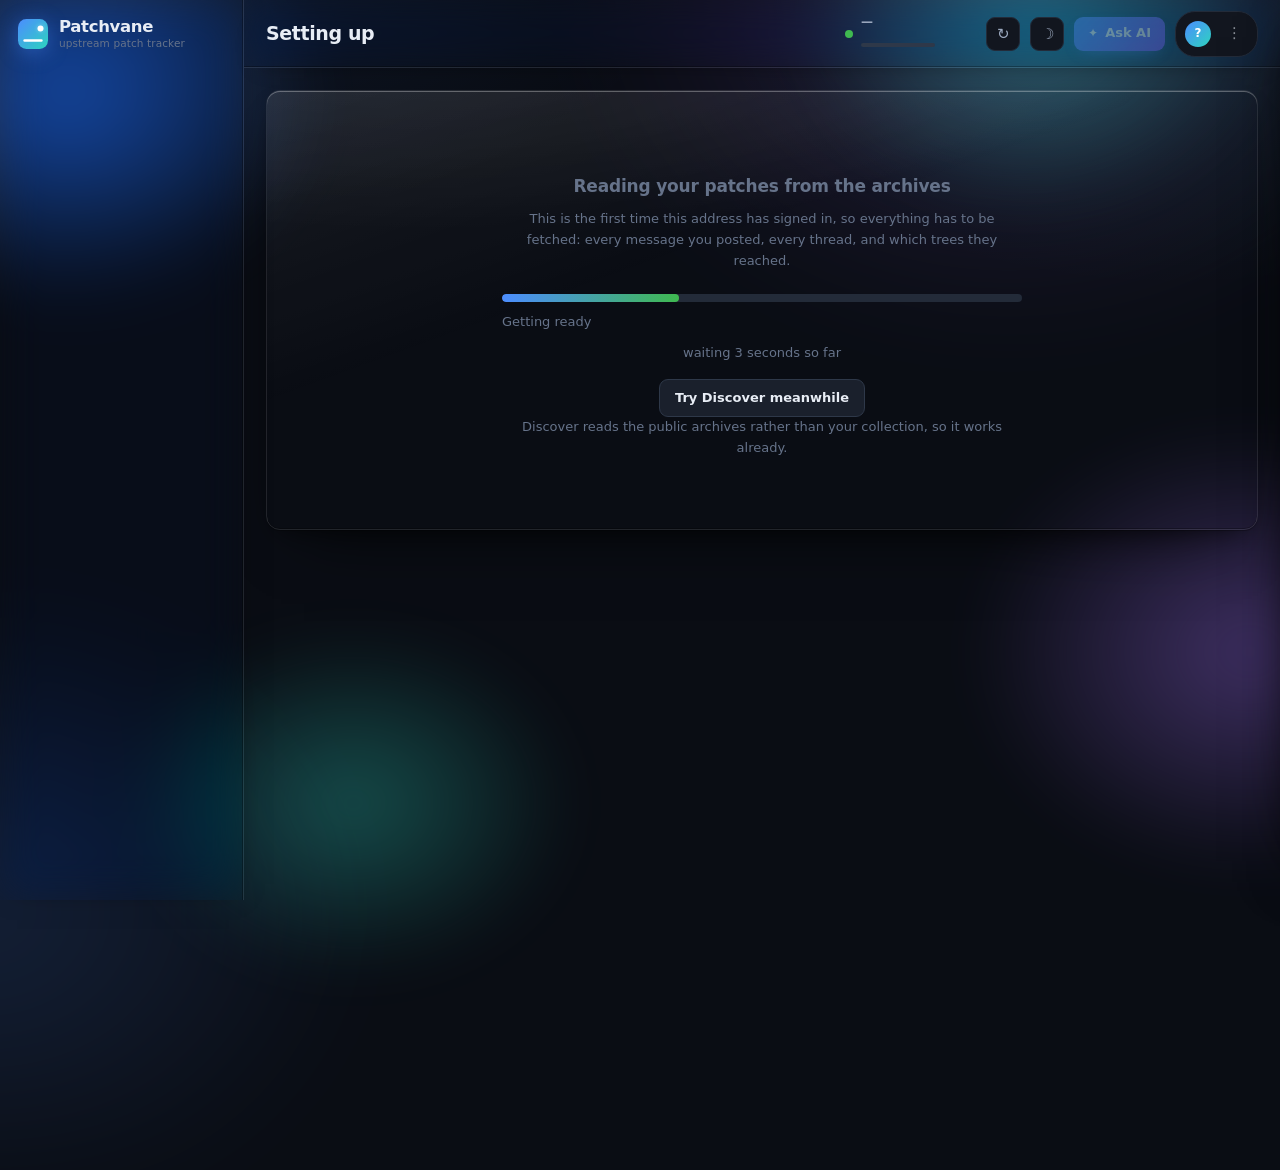
==== web/index.html @ 7cdbb24e "Let people change how the dashboard looks Six palettes, two glass skins, a set of wallpapers, and on" ====
<!DOCTYPE html>
<html lang="en" data-theme="dark">
<head>
<meta charset="utf-8">
<meta name="viewport" content="width=device-width, initial-scale=1">
<title>Patchvane &mdash; upstream patch tracker</title>
<link rel="icon" href="data:image/svg+xml,<svg xmlns='http://www.w3.org/2000/svg' viewBox='0 0 32 32'><rect width='32' height='32' rx='8' fill='%234c8dff'/><path d='M8 22h16' stroke='white' stroke-width='2.6' stroke-linecap='round'/><path d='M11 22c0-6 4-8 9-8' stroke='%23a5d6ff' stroke-width='2.6' fill='none' stroke-linecap='round'/><circle cx='24' cy='11' r='3' fill='white'/></svg>">
<link rel="stylesheet" href="style.css">
</head>
<body>

<!-- The sidebar is fifty tab stops and it is in front of the content on
     every view, so without this a keyboard gets through it once per page
     and then does it again. -->
<a class="skip" href="#view">Skip to content</a>

<!-- Behind everything, and empty unless somebody chose a wallpaper in
     Settings. Decorative: there is nothing here to announce. -->
<div id="wall" aria-hidden="true"></div>

<div id="bar" class="barload"></div>

<div class="shell">
  <aside class="sidebar">
    <div class="logo">
        <svg class="mark" viewBox="0 0 32 32" aria-hidden="true">
          <rect width="32" height="32" rx="9" fill="url(#lg)"/>
          <path d="M7 23h18" stroke="#fff" stroke-width="2.6" stroke-linecap="round"/>
          <path class="climb" d="M11 23c0-7 4-9 10-9" stroke="#bcd9ff"
                stroke-width="2.6" fill="none" stroke-linecap="round"/>
          <circle class="landed" cx="24" cy="10" r="4.6" fill="#fff"
                  filter="url(#lgsoft)"/>
          <circle cx="24" cy="10" r="3.2" fill="#fff"/>
          <defs>
            <linearGradient id="lg" x1="0" y1="0" x2="1" y2="1">
              <stop offset="0" stop-color="#4c8dff"/><stop offset="1" stop-color="#2dd4bf"/>
            </linearGradient>
            <filter id="lgsoft" x="-60%" y="-60%" width="220%" height="220%">
              <feGaussianBlur stdDeviation="1.5"/>
            </filter>
          </defs>
        </svg>
      <span class="wordmark">Patchvane<i>upstream patch tracker</i></span>
    </div>

    <nav id="nav"></nav>
  </aside>

  <div class="app">
    <header class="topbar">
      <div class="ttl">
        <h1 id="viewtitle">Overview</h1>
        <p id="viewsub"></p>
      </div>
      <div class="spacer"></div>

      <div class="stamp">
        <span class="dot live" id="live"></span>
        <span>
          <b id="stamp">&mdash;</b>
          <i id="stampsub"></i>
          <span class="minibar" id="minibar" hidden
                role="progressbar" aria-valuemin="0" aria-valuemax="100">
            <span class="track"><span class="fill" id="minifill"></span></span>
            <span class="pct" id="minipct"></span>
          </span>
        </span>
      </div>

      <button class="iconbtn" id="refresh" title="Collect fresh data">&#8635;</button>
      <button class="iconbtn" id="theme" title="Switch theme">&#9789;</button>
      <button class="aibtn" id="aibtn" title="Ask the assistant">
        <span class="sparkle">&#10022;</span><span class="btnlb">Ask AI</span></button>

      <div class="usermenu">
        <button class="who" id="whobtn" title="Account"
                aria-haspopup="true" aria-expanded="false">
          <span class="avatar" id="avatar">&nbsp;</span>
          <span id="userlabel" class="uname">&mdash;</span>
          <span class="dots">&#8942;</span>
        </button>
        <div class="whomenu hidden" id="whomenu" role="menu">
          <button role="menuitem" data-who="profile">Profile</button>
          <button role="menuitem" data-who="settings">Settings</button>
          <button role="menuitem" data-who="signout">Sign out</button>
        </div>
      </div>
    </header>

    <main class="content" id="view">
      <div class="skeleton">
        <div class="sk sk-hero"></div>
        <div class="sk-row">
          <div class="sk sk-card"></div><div class="sk sk-card"></div>
          <div class="sk sk-card"></div><div class="sk sk-card"></div>
        </div>
        <div class="sk sk-wide"></div>
      </div>
    </main>
  </div>
</div>

<!-- assistant -->
<div id="aiscrim" class="scrim"></div>
<aside id="ai" class="drawer">
  <header>
    <span class="aimark">&#10022;</span>
    <div><h2>Assistant</h2><p>grounded in what this dashboard collected</p></div>
    <div class="spacer"></div>
    <!-- An anticlockwise arrow rather than a clock face: the clock faces are
         all in the emoji block, and a machine without an emoji font draws a
         box where the button should be. -->
    <button class="iconbtn" id="aipast" title="Earlier conversations"
            aria-expanded="false">&#10226;</button>
    <button class="iconbtn" id="ainew" title="New chat">&#10133;</button>
    <button class="iconbtn" id="aiclose" title="Close (Esc)">&times;</button>
  </header>
  <div id="aihist" class="aihist hidden"></div>
  <div id="aichat" class="aichat"></div>
  <div class="aiform">
    <div id="aipicker" class="aipicker"></div>
    <div class="airow">
      <!-- A placeholder is not a label: it is gone the moment anything is
           typed, and some readers never announce it at all. -->
      <textarea id="aiinput" rows="1" aria-label="Ask about your patches"
                placeholder="Ask about your patches"></textarea>
      <button id="aisend" class="btn primary" title="Send (Enter)">&#10148;</button>
    </div>
  </div>
</aside>

<!-- one patch, in full -->
<div id="thscrim" class="scrim"></div>
<aside id="thread" class="drawer wide">
  <header>
    <span class="aimark">&#9993;</span>
    <div><h2 id="thtitle">Patch</h2><p id="thsub">the whole conversation</p></div>
    <div class="spacer"></div>
    <a id="thlore" class="btn ghost sm" target="_blank" rel="noreferrer">Open in lore</a>
    <button class="iconbtn" id="thclose" title="Close (Esc)">&times;</button>
  </header>
  <div id="thbody" class="thbody"></div>
</aside>

<!-- Toasts are the only confirmation that a save, an export or a failed
     request happened at all, and a screen reader was never told about any
     of them.  polite rather than assertive: they are worth hearing, not
     worth cutting somebody off mid-sentence. -->
<div id="toast" role="status" aria-live="polite" aria-atomic="false"></div>

<script src="ui.js"></script>
<script src="help.js"></script>
<script src="app.js"></script>
</body>
</html>
---- web/style.css ----
/* Patchvane -- upstream patch tracker. */

:root {
  --bg:        #0a0d14;
  --bg-2:      #0d1119;
  --panel:     #12161f;
  --panel-2:   #1a202c;
  --panel-3:   #222a38;
  --line:      #232b39;
  --line-2:    #2e3849;
  --ink:       #e8edf5;
  --ink-2:     #9aa7bd;
  --ink-3:     #66738a;

  --blue:   #4c8dff;
  --green:  #3fb950;
  --amber:  #e3a008;
  --purple: #a371f7;
  --red:    #f85149;
  --cyan:   #2dd4bf;
  --grey:   #7d8590;

  --sidebar: 244px;
  --topbar: 68px;
  --r: 14px;
  --r-sm: 9px;
  --shadow: 0 1px 2px rgba(0,0,0,.4), 0 8px 24px -12px rgba(0,0,0,.7);
  --glow: 0 0 0 1px rgba(76,141,255,.28), 0 8px 30px -10px rgba(76,141,255,.35);

  /* Glass.

     A surface reads as glass when three things are true at once: you can
     see the room through it, its edge catches the light, and it sits above
     what it covers rather than being painted on.  Miss any one and it is
     just a grey box with the opacity turned down.

     --glass is deliberately not very transparent.  Text has to stay
     readable on top of a background that moves, and the blur below is what
     sells the depth, not the amount you can see through.  Saturation goes
     up with the blur because averaging a lot of pixels together washes the
     colour out, and lifting it back is what keeps the tint underneath from
     turning grey. */
     One number drives all three, so Settings can offer a single slider
     called Transparency rather than three that have to be kept in step.
     The deeper surfaces stay a fixed distance more solid than the panels,
     and the clamps stop either end of the slider from reaching a pane you
     cannot read through or one that is not glass at all. */
  --glass-pc: 46%;
  --glass-up:  22%;   /* how much more solid the deep surfaces sit */
  --glass-mid: 16%;
  --glass:      color-mix(in srgb, var(--panel) var(--glass-pc), transparent);
  --glass-deep: color-mix(in srgb, var(--bg-2)
                  clamp(26%, calc(var(--glass-pc) + var(--glass-up)), 97%),
                  transparent);
  --glass-soft: color-mix(in srgb, var(--panel-2)
                  clamp(24%, calc(var(--glass-pc) + var(--glass-mid)), 96%),
                  transparent);
  --glass-blur: saturate(168%) blur(20px);
  --glass-thin: saturate(140%) blur(10px);

  /* The lit edge.  Light comes from above, so the top rim is bright, the
     bottom rim is a dark refracted line, and the hairline border is what
     gives the pane a thickness to catch it on. */
  --rim:     rgba(255,255,255,.10);
  --rim-top: rgba(255,255,255,.30);
  --rim-low: rgba(0,0,0,.28);
  --sheen:   rgba(255,255,255,.075);

  /* Three shadows rather than one: contact, lift and the long soft cast
     that puts real distance between the pane and the page. */
  --shadow-glass:
    0 1px 1px rgba(0,0,0,.28),
    0 10px 24px -14px rgba(0,0,0,.66),
    0 34px 64px -38px rgba(0,0,0,.85);
  --shadow-float:
    0 2px 4px rgba(0,0,0,.26),
    0 18px 38px -18px rgba(0,0,0,.6),
    0 52px 92px -46px rgba(0,0,0,.9);

  /* How far a pane rises when pointed at, and how much the page tilts
     under it.  Small: this is a tracker somebody reads all day, not a
     product page. */
  --lift: 3px;
  --tilt: 1.1deg;
  --sans: "Inter", ui-sans-serif, system-ui, -apple-system, "Segoe UI", Roboto,
          "Helvetica Neue", Arial, sans-serif;
  --mono: ui-monospace, "SF Mono", "JetBrains Mono", "Cascadia Code", Menlo,
          Consolas, monospace;

  /* One scale for movement, so that everything on screen agrees about how
     fast things happen.  Before this there were five easing curves and a
     duration invented per rule, which is what makes an interface feel
     assembled rather than made.

     --ease is the one to reach for: it leaves immediately and arrives
     slowly, which reads as weight settling rather than a thing stopping.
     --ease-spring overshoots a little and is for something appearing that
     wants to be noticed.  --ease-bothways is for anything that has to move
     and come back, where a decelerating curve looks lopsided.

     They are all long-tailed on purpose.  A curve that spends most of its
     time arriving is what makes movement read as something flowing into
     place rather than something being teleported and then stopped: the eye
     is given a path to follow, and never a frame where a thing is moving
     fast enough to smear.  --ease-flow is the slowest of them, for
     anything large enough that the whole screen moves with it. */
  --ease:          cubic-bezier(.19, 1, .22, 1);
  --ease-spring:   cubic-bezier(.22, 1.14, .36, 1);
  --ease-bothways: cubic-bezier(.62, .01, .26, 1);
  --ease-flow:     cubic-bezier(.24, .92, .16, 1);

  /* Under 120ms reads as instant, over 700ms reads as waiting.  The three
     in the middle are where nearly everything lives. */
  --t-quick: .14s;
  --t-fast:  .24s;
  --t-base:  .4s;
  --t-slow:  .62s;
  --t-lazy:  .9s;

  /* A loop that runs while something is happening is not an interaction
     and does not belong on the scale above: it wants to read as patient
     rather than urgent, whatever the rest of the interface is doing. */
  --t-loop: 1s;

  /* Dealt out rather than snapping in all together. */
  --stagger: 46ms;

  /* How much of a thing's movement is carried by going out of focus.  A
     few pixels of blur along the direction of travel is what separates
     something flowing in from something sliding in, and it is cheap:
     only ever on the way in, and never on something already at rest. */
  --blur-in: 9px;
}

html[data-theme="light"] {
  --bg:      #f2f5fa;
  --bg-2:    #ffffff;
  --panel:   #ffffff;
  --panel-2: #eef2f8;
  --panel-3: #e3e9f2;
  --line:    #dee5ef;
  --line-2:  #cbd5e3;
  --ink:     #10151f;
  --ink-2:   #4d5a70;
  --ink-3:   #7c8798;
  --blue:    #1f6feb;
  --green:   #1a7f37;
  --amber:   #9a6700;
  --purple:  #8250df;
  --red:     #cf222e;
  --cyan:    #0f766e;
  --shadow: 0 1px 2px rgba(16,22,34,.06), 0 10px 26px -16px rgba(16,22,34,.28);
  --glow: 0 0 0 1px rgba(31,111,235,.25), 0 8px 26px -12px rgba(31,111,235,.3);

  /* Glass on a light page is the harder half.  White on white has no
     contrast to play with, so the pane is kept nearly opaque and the
     depth is carried by the shadow and the edge instead of by what shows
     through.  The rim flips: on a dark page the lit edge is white, here
     the pane is already white and what reads as an edge is the shadow
     side of it. */
  --glass-pc: 82%;
  --glass-up:   4%;
  --glass-mid: -8%;
  --glass-blur: saturate(150%) blur(20px);
  --glass-thin: saturate(130%) blur(10px);

  --rim:     rgba(16,22,34,.055);
  --rim-top: rgba(255,255,255,.75);
  --rim-low: rgba(16,22,34,.05);
  --sheen:   rgba(255,255,255,.5);

  --shadow-glass:
    0 1px 1px rgba(16,22,34,.05),
    0 10px 24px -14px rgba(16,22,34,.22),
    0 34px 64px -40px rgba(16,22,34,.3);
  --shadow-float:
    0 2px 4px rgba(16,22,34,.07),
    0 18px 38px -18px rgba(16,22,34,.22),
    0 52px 92px -48px rgba(16,22,34,.34);
}

/* The other palettes.

   Each says only what it changes, so the dark theme above stays the one
   place the shape of a colour is decided and these are readings of it.
   None of them touches the six status colours: green means landed on every
   one of them, and a theme that made that a judgement call would be a
   theme that lied. */

/* Nearly black, with the blue pulled out of the greys.  For a room with
   the lights off, and the one that suits a photograph behind it best. */
html[data-theme="midnight"] {
  --bg: #04060a; --bg-2: #070a10; --panel: #0b0f16; --panel-2: #131925;
  --panel-3: #1b2331; --line: #1a2130; --line-2: #26303f;
  --ink: #edf1f8; --ink-2: #94a2b8; --ink-3: #5e6b80;
  --glass-pc: 40%;
}

/* Neutral: no blue in it at all, which is the point.  The status colours
   carry more against a grey that is not competing with them. */
html[data-theme="graphite"] {
  --bg: #0e0e0f; --bg-2: #121213; --panel: #171718; --panel-2: #202022;
  --panel-3: #2a2a2d; --line: #272729; --line-2: #333338;
  --ink: #ededee; --ink-2: #a2a2a7; --ink-3: #6e6e74;
  --glass-pc: 48%;
}

/* Deep blue-green, the colour of the terminal most of this work happens
   in.  Warmer than midnight without going anywhere near brown. */
html[data-theme="ocean"] {
  --bg: #061418; --bg-2: #08191e; --panel: #0c2027; --panel-2: #123039;
  --panel-3: #1a414d; --line: #17353f; --line-2: #224b58;
  --ink: #e6f3f5; --ink-2: #93b3bb; --ink-3: #5f7d86;
  --glass-pc: 44%;
}

/* Paper, for reading in daylight: the light theme warmed up and taken off
   pure white, which is the part of a light theme that tires people out. */
html[data-theme="paper"] {
  --bg: #f6f3ec; --bg-2: #efebe1; --panel: #fffdf8; --panel-2: #f2eee4;
  --panel-3: #e7e1d3; --line: #e0d9c9; --line-2: #cfc6b2;
  --ink: #23201a; --ink-2: #5f594c; --ink-3: #8b8474;
  --glass-pc: 84%; --glass-up: 4%; --glass-mid: -8%;
  --rim: rgba(35,32,26,.06); --rim-top: rgba(255,255,255,.8);
  --rim-low: rgba(35,32,26,.05); --sheen: rgba(255,255,255,.5);
  --shadow-glass:
    0 1px 1px rgba(60,50,30,.05),
    0 10px 24px -14px rgba(60,50,30,.2),
    0 34px 64px -40px rgba(60,50,30,.28);
  --shadow-float:
    0 2px 4px rgba(60,50,30,.07),
    0 18px 38px -18px rgba(60,50,30,.2),
    0 52px 92px -48px rgba(60,50,30,.3);
}

/* The heavier glass, for anybody who wants it: more blur, more saturation
   to put back what the blur takes out, a brighter lit edge and corners
   rounded the way a phone rounds them.  It is off by default -- twenty
   pixels of blur under every panel is a real cost on a laptop, and this
   asks for half as much again. */
html[data-skin="liquid"] {
  --glass-blur: saturate(200%) blur(32px);
  --glass-thin: saturate(170%) blur(17px);
  --rim-top: rgba(255,255,255,.44);
  --rim: rgba(255,255,255,.16);
  --sheen: rgba(255,255,255,.13);
  --r: 20px; --r-sm: 13px;
  --lift: 5px;
}

html[data-skin="liquid"][data-theme="light"],
html[data-skin="liquid"][data-theme="paper"] {
  --rim-top: rgba(255,255,255,.95);
  --rim: rgba(16,22,34,.075);
  --sheen: rgba(255,255,255,.7);
}

/* The wallpaper, behind everything and never scrolling with it.

   A fixed layer of its own rather than a background on the page, because
   an uploaded photograph needs a veil over it before text can sit on top,
   and a veil is a second layer whichever way it is done.  Off unless
   somebody has chosen one: the page paints its own colour as before. */
#wall { display: none; }

html[data-wall] #wall {
  display: block; position: fixed; inset: 0; z-index: -3;
  background-position: center; background-size: cover;
  background-repeat: no-repeat;
  background-image: var(--wall, none);
}

/* What makes the rest legible.  Tied to the transparency slider by hand
   rather than by formula: the clearer the panels are asked to be, the more
   of this is needed, and the relationship is not a straight line. */
html[data-wall] #wall::after {
  content: ""; position: absolute; inset: 0;
  background: color-mix(in srgb, var(--bg) var(--veil, 62%), transparent);
}

html[data-wall] body { background-color: transparent; background-image: none; }

/* The wallpapers that come with it.

   Gradients rather than photographs, and deliberately: a handful of JPEGs
   would be a megabyte in the repository, somebody else's copyright to keep
   track of, and four more requests on first paint.  These cost nothing,
   scale to any screen without going soft, and being built out of the
   theme's own colours they suit every palette rather than fighting four of
   them.  Anybody who wants a photograph can put their own there. */
:root {
  --wp-aurora:
    radial-gradient(58% 44% at 14% 8%, #4c8dff 0%, transparent 62%),
    radial-gradient(48% 40% at 84% 12%, #2dd4bf 0%, transparent 60%),
    radial-gradient(60% 52% at 72% 88%, #a371f7 0%, transparent 64%),
    linear-gradient(160deg, #0b1020, #0a1a22);
  --wp-dusk:
    radial-gradient(64% 50% at 78% 10%, #f0a868 0%, transparent 62%),
    radial-gradient(56% 46% at 20% 26%, #d3596f 0%, transparent 60%),
    radial-gradient(70% 60% at 40% 96%, #3b2a63 0%, transparent 66%),
    linear-gradient(170deg, #1d1230, #0d0a1c);
  --wp-tide:
    radial-gradient(60% 46% at 10% 18%, #1d7fa8 0%, transparent 62%),
    radial-gradient(52% 44% at 88% 34%, #2dd4bf 0%, transparent 60%),
    radial-gradient(64% 56% at 56% 98%, #0f4c5c 0%, transparent 66%),
    linear-gradient(155deg, #071a22, #04121a);
  --wp-forest:
    radial-gradient(56% 44% at 20% 12%, #3fb950 0%, transparent 60%),
    radial-gradient(50% 42% at 82% 26%, #2dd4bf 0%, transparent 58%),
    radial-gradient(66% 58% at 46% 96%, #14532d 0%, transparent 66%),
    linear-gradient(165deg, #0a1a12, #06120c);
  --wp-ember:
    radial-gradient(58% 46% at 84% 14%, #f85149 0%, transparent 60%),
    radial-gradient(52% 44% at 16% 30%, #e3a008 0%, transparent 58%),
    radial-gradient(68% 58% at 52% 98%, #5b1d1d 0%, transparent 66%),
    linear-gradient(168deg, #1c0d0b, #110705);
  --wp-slate:
    radial-gradient(60% 48% at 24% 10%, #46536b 0%, transparent 62%),
    radial-gradient(54% 44% at 86% 30%, #5b6b85 0%, transparent 60%),
    radial-gradient(66% 56% at 50% 98%, #1e2430 0%, transparent 66%),
    linear-gradient(160deg, #141922, #0b0e14);
}

html[data-wall="aurora"] { --wall: var(--wp-aurora); }
html[data-wall="dusk"]   { --wall: var(--wp-dusk); }
html[data-wall="tide"]   { --wall: var(--wp-tide); }
html[data-wall="forest"] { --wall: var(--wp-forest); }
html[data-wall="ember"]  { --wall: var(--wp-ember); }
html[data-wall="slate"]  { --wall: var(--wp-slate); }

/* Uploaded: the image is on the element from script, since it is a data
   URL a stylesheet cannot know about. Cover, so a photograph of any shape
   fills the screen rather than tiling. */
html[data-wall="custom"] #wall { background-image: var(--wall-custom, none); }

* { box-sizing: border-box; }

html, body {
  margin: 0; height: 100%;
  background: var(--bg); color: var(--ink);
  font-family: var(--sans);
  font-size: 14px; line-height: 1.55;
  -webkit-font-smoothing: antialiased;
  /* The drawers wait off the right-hand edge rather than being built when
     they are opened, which is what lets them slide rather than appear.
     Parked there they are still part of the page, so the page was as wide
     as the screen plus a drawer: on a desktop that was a stripe of empty
     background you could scroll to, and on a phone it was the whole
     layout.  A phone answers a page wider than the screen by zooming out
     until it fits, so every view was being laid out at 469px and drawn
     into 390 -- and the drawer, at 100% of that, opened 72px wider than
     the window and lost a column of text off each edge.

     Clipped, not hidden: hidden makes this a scroll container, which
     breaks the sticky table headings inside it.  clip is the same
     promise without the side effect. */
  overflow-x: hidden;
  overflow-x: clip;
  /* Jumping to a section should travel there, so the eye keeps its place.
     The reduced-motion block turns this back off. */
  scroll-behavior: smooth;
  /* Anchored scrolling that does not lurch when something above the
     viewport finishes loading and changes height. */
  overflow-anchor: auto;
}

body {
  background-image:
    radial-gradient(900px 480px at 12% -8%, rgba(76,141,255,.10), transparent 62%),
    radial-gradient(760px 420px at 92% 4%, rgba(45,212,191,.07), transparent 60%);
  background-attachment: fixed;
}

a { color: var(--blue); text-decoration: none; }
a:hover { text-decoration: underline; }
h1, h2, h3, h4 { margin: 0; font-weight: 640; letter-spacing: -.011em; }
code { font-family: var(--mono); font-size: .92em;
  background: var(--panel-2); padding: 1px 5px; border-radius: 5px; }
.mono { font-family: var(--mono); }
.muted { color: var(--ink-3); }
.nowrap { white-space: nowrap; }
.spacer { flex: 1; }
.hidden { display: none !important; }
.link { color: var(--blue); cursor: pointer; font-size: 12.5px; font-weight: 550; }
.link:hover { text-decoration: underline; }

::-webkit-scrollbar { width: 11px; height: 11px; }
::-webkit-scrollbar-thumb { background: var(--panel-3); border-radius: 8px;
  border: 3px solid transparent; background-clip: content-box; }
::-webkit-scrollbar-thumb:hover { background: var(--line-2);
  background-clip: content-box; border: 3px solid transparent; }
::-webkit-scrollbar-track { background: transparent; }

/* ------------------------------------------------------------ page load */

.barload {
  position: fixed; inset: 0 0 auto 0; height: 2px; z-index: 999;
  background: linear-gradient(90deg, transparent, var(--blue), var(--cyan), transparent);
  background-size: 40% 100%; background-repeat: no-repeat;
  animation: slide calc(var(--t-loop) * 1.1) ease-in-out infinite;
}
@keyframes slide { 0% { background-position: -40% 0; } 100% { background-position: 140% 0; } }

/* --------------------------------------------------------------- layout */

.shell { display: grid; grid-template-columns: var(--sidebar) 1fr; height: 100vh;
  position: relative; isolation: isolate; }

/* Two very faint washes of colour, drifting slowly behind everything.

   It is there to stop the background reading as a flat sheet: with it,
   panels look like they are floating on something, and movement across
   the page has a field to move through. At six per cent it is below the
   threshold of being noticed as an effect and above the threshold of
   being felt, which is the whole intention. */
.shell::before {
  content: ""; position: absolute; inset: -20%; z-index: -1; pointer-events: none;
  /* Tighter and brighter than they used to be.  A wash the size of the
     screen, blurred, is the same colour everywhere, and glass over one
     flat colour looks exactly like paint: the blur has to have an edge to
     find or it has nothing to show. */
  background:
    radial-gradient(21% 24% at 18% 22%,
      color-mix(in srgb, var(--blue) 85%, transparent), transparent 68%),
    radial-gradient(19% 22% at 72% 16%,
      color-mix(in srgb, var(--cyan) 75%, transparent), transparent 68%),
    radial-gradient(23% 26% at 84% 66%,
      color-mix(in srgb, var(--purple) 70%, transparent), transparent 68%),
    radial-gradient(18% 20% at 34% 78%,
      color-mix(in srgb, var(--cyan) 65%, transparent), transparent 68%);
  /* Lifted from .06 now that glass sits on top of it.  Six per cent was
     tuned to be felt and not seen behind opaque panels; through twenty
     pixels of blur it is nothing at all, and a pane with nothing behind
     it is not glass, it is grey paint. */
  opacity: .5; filter: blur(30px);
  animation: drift 44s var(--ease-bothways) infinite;
}

/* A second, slower field running the other way.  One drifting wash reads
   as a gradient that happens to move; two at different speeds read as
   depth, because the eye gets parallax out of them and parallax is the
   cheapest depth cue there is. */
.shell::after {
  content: ""; position: absolute; inset: -30%; z-index: -1; pointer-events: none;
  background:
    radial-gradient(30% 34% at 68% 18%,
      color-mix(in srgb, var(--purple) 60%, transparent), transparent 72%),
    radial-gradient(26% 30% at 18% 82%,
      color-mix(in srgb, var(--blue) 50%, transparent), transparent 72%);
  opacity: .32; filter: blur(54px);
  animation: drift-slow 71s var(--ease-bothways) infinite;
}
@keyframes drift-slow {
  0%, 100% { transform: translate3d(0, 0, 0) scale(1.04); }
  50%      { transform: translate3d(-3%, 3%, 0) scale(1); }
}
@keyframes drift {
  0%, 100% { transform: translate3d(0, 0, 0) scale(1); }
  33%      { transform: translate3d(2.5%, -2%, 0) scale(1.06); }
  66%      { transform: translate3d(-2%, 2.5%, 0) scale(1.03); }
}

.sidebar {
  background: var(--glass-deep);
  -webkit-backdrop-filter: var(--glass-blur);
  backdrop-filter: var(--glass-blur);
  border-right: 1px solid var(--rim);
  /* The inset line on the inner edge is the thickness of the sheet: it is
     what stops a translucent column reading as a hole in the page. */
  box-shadow: inset -1px 0 0 var(--rim-low), 1px 0 30px -16px rgba(0,0,0,.6);
  display: flex; flex-direction: column; padding: 0 12px 12px;
  overflow-y: auto;
}

.logo {
  display: flex; align-items: center; gap: 11px;
  height: var(--topbar); padding: 0 6px; margin-bottom: 10px;
}
.logo .mark { width: 30px; height: 30px; flex: none;
  filter: drop-shadow(0 4px 10px rgba(76,141,255,.4)); }

/* The mark tells the same story the banner does, on the same six second
   beat: the climb draws itself from the list up to mainline, rests there
   long enough to be read as arrival, and retracts to go again, while the
   glow behind the landing dot breathes.  The path measures 15.54 units,
   so 16 covers it with a little to spare. */
.mark .climb {
  stroke-dasharray: 16; stroke-dashoffset: 16;
  animation: markclimb 6s ease-in-out infinite;
}
.mark .landed { opacity: .15; animation: marklanded 6s ease-in-out infinite; }

@keyframes markclimb {
  0%        { stroke-dashoffset: 16; }
  35%, 85%  { stroke-dashoffset: 0; }
  100%      { stroke-dashoffset: 16; }
}
@keyframes marklanded {
  0%, 100% { opacity: .15; }
  50%      { opacity: .55; }
}
.wordmark { display: flex; flex-direction: column; line-height: 1.15;
  font-size: 16.5px; font-weight: 700; letter-spacing: -.02em; }
.wordmark i { font-style: normal; font-size: 10.5px; font-weight: 500;
  color: var(--ink-3); letter-spacing: .01em; }

nav { position: relative; }
.navlist { display: flex; flex-direction: column; gap: 2px; }

/* One highlight for the whole sidebar, which slides from the section you
   were in to the one you asked for.  Drawn once and moved, rather than
   switched off under one item and on under another: a thing that travels
   says where you came from, and two things blinking says nothing. */
.navglow {
  position: absolute; left: 0; top: 0;
  width: var(--w, 100%); height: var(--h, 38px); border-radius: var(--r-sm);
  background: linear-gradient(100deg,
    color-mix(in srgb, var(--blue) 16%, var(--panel-2)), var(--panel-2) 62%);
  /* Both axes, because the sidebar lies down along the bottom of a phone
     and the same highlight has to slide sideways there. */
  transform: translate3d(var(--x, 0px), var(--y, 0px), 0);
  opacity: 0; pointer-events: none;
  transition: transform var(--t-base) var(--ease-spring),
              width var(--t-base) var(--ease-spring),
              height var(--t-base) var(--ease-spring),
              opacity var(--t-fast) var(--ease);
  will-change: transform, width, height;
}
.navglow.on { opacity: 1; }
.navglow::before {
  content: ""; position: absolute; left: -12px; top: 8px; bottom: 8px; width: 3px;
  border-radius: 0 3px 3px 0;
  background: linear-gradient(180deg, var(--blue), var(--cyan));
}

.navitem {
  display: flex; align-items: center; gap: 11px;
  width: 100%; padding: 9px 11px; border: 0; border-radius: var(--r-sm);
  background: transparent; color: var(--ink-2); cursor: pointer;
  font: inherit; font-size: 13.5px; font-weight: 500; text-align: left;
  position: relative; z-index: 1;
  transition: background var(--t-fast) var(--ease), color var(--t-fast) var(--ease);
}
.navitem:hover { background: color-mix(in srgb, var(--panel-2) 70%, transparent);
  color: var(--ink); }
.navitem.active { color: var(--ink); font-weight: 600; background: transparent; }
.navitem.active:hover { background: transparent; }
.navitem .ico { width: 17px; text-align: center; font-size: 14px; opacity: .85; }
.navitem .lb { flex: 1; }
.navitem .count {
  font-size: 11px; font-weight: 600; color: var(--ink-3);
  background: var(--panel-3); padding: 1px 7px; border-radius: 20px;
}
.navitem.active .count { color: var(--ink); }

.app { display: flex; flex-direction: column; min-width: 0; }

.topbar {
  height: var(--topbar); flex: none;
  display: flex; align-items: center; gap: 10px;
  padding: 0 22px; border-bottom: 1px solid var(--rim);
  background: var(--glass-deep);
  -webkit-backdrop-filter: var(--glass-blur);
  backdrop-filter: var(--glass-blur);
  box-shadow: inset 0 -1px 0 var(--rim-low), 0 12px 28px -24px rgba(0,0,0,.9);
  position: sticky; top: 0; z-index: 20;
}
.ttl h1 { font-size: 19px; letter-spacing: -.02em; }
.ttl p { margin: 0; font-size: 12px; color: var(--ink-3); }

.stamp { display: flex; align-items: center; gap: 8px; margin-right: 4px; }
.stamp b { display: block; font-size: 12px; font-weight: 550; color: var(--ink-2); }
.stamp i { display: block; font-style: normal; font-size: 10.5px; color: var(--ink-3); }

.dot { width: 8px; height: 8px; border-radius: 50%; background: var(--green); flex: none; }
.dot.live { box-shadow: 0 0 0 0 rgba(63,185,80,.6); animation: pulse 2.4s infinite; }
.dot.working { background: var(--blue); animation: pulse var(--t-loop) infinite; }
.dot.paused { background: var(--grey); animation: none; }
.dot.bad { background: var(--red); animation: none; }
@keyframes pulse {
  0% { box-shadow: 0 0 0 0 currentColor; }
  70% { box-shadow: 0 0 0 7px transparent; }
  100% { box-shadow: 0 0 0 0 transparent; }
}

.iconbtn {
  width: 34px; height: 34px; flex: none; display: grid; place-items: center;
  border: 1px solid var(--line); border-radius: var(--r-sm);
  background: var(--panel); color: var(--ink-2); cursor: pointer; font-size: 15px;
  transition: background var(--t-fast) var(--ease),
              color var(--t-fast) var(--ease),
              border-color var(--t-fast) var(--ease),
              transform var(--t-base) var(--ease-spring);
}
.iconbtn:active { transform: scale(.94);
  transition: transform var(--t-quick) ease-out; }
.iconbtn:hover { background: var(--panel-2); color: var(--ink); border-color: var(--line-2); }
.iconbtn.spin { animation: spin var(--t-loop) linear infinite; color: var(--blue); }
@keyframes spin { to { transform: rotate(360deg); } }

.aibtn {
  display: flex; align-items: center; gap: 7px; height: 34px; padding: 0 14px;
  border: 0; border-radius: var(--r-sm); cursor: pointer;
  font: inherit; font-size: 13px; font-weight: 600; color: #fff;
  background: linear-gradient(135deg, var(--blue), #7c5cff);
  box-shadow: 0 6px 18px -8px rgba(76,141,255,.9);
  transition: transform var(--t-base) var(--ease-spring),
              box-shadow var(--t-base) var(--ease);
}
.aibtn:hover { transform: translateY(-1px); box-shadow: 0 10px 22px -8px rgba(76,141,255,1); }
.sparkle { font-size: 12px; animation: twinkle 3s ease-in-out infinite; }
@keyframes twinkle { 0%,100% { opacity: 1; } 50% { opacity: .55; } }

.usermenu {
  display: flex; align-items: center; gap: 8px; padding: 4px 6px 4px 4px;
  border: 1px solid var(--line); border-radius: 20px; background: var(--panel);
}
.avatar {
  width: 26px; height: 26px; border-radius: 50%; display: grid; place-items: center;
  font-size: 12px; font-weight: 700; color: #fff;
  background: linear-gradient(135deg, var(--blue), var(--cyan));
  overflow: hidden; flex: none;
}
/* A photograph is rarely square and a face should not be squashed into a
   circle, so it is cropped to fill rather than stretched to fit. */
.avatar img { width: 100%; height: 100%; object-fit: cover; display: block; }
.uname { font-size: 12px; color: var(--ink-2); max-width: 150px;
  overflow: hidden; text-overflow: ellipsis; white-space: nowrap; }
.out { color: var(--ink-3); font-size: 13px; padding: 0 4px; }
.out:hover { color: var(--red); text-decoration: none; }

/* The column the page is read in, with a limit on how wide it is allowed to
   get.  Past about 1700px nothing is gained by stretching: a bar chart of
   seven states becomes seven hairlines two feet apart, a sentence in a
   panel header runs the width of the desk, and the eye has to travel the
   whole monitor to get from a patch to its status.  The scroll bar stays
   at the edge of the window where it belongs, because it is the padding
   that grows rather than the column being boxed and centred. */
.content { flex: 1; overflow-y: auto; display: flex;
  flex-direction: column; gap: 16px;
  padding: 22px max(22px, (100% - 1700px) / 2); }
.content.in { animation: rise var(--t-slow) var(--ease-flow); }
@keyframes rise {
  from { opacity: 0; transform: translateY(12px) scale(.995);
         filter: blur(var(--blur-in)); }
}

.split { display: grid; grid-template-columns: minmax(0,1fr) 336px; gap: 16px;
  align-items: start; }
.stack { display: flex; flex-direction: column; gap: 16px; min-width: 0; }
.rail { display: flex; flex-direction: column; gap: 16px; min-width: 0; }
.row2 { display: grid; grid-template-columns: repeat(auto-fit, minmax(340px,1fr));
  gap: 16px; }
.split > *, .row2 > * { min-width: 0; }

/* ---------------------------------------------------------------- panels */

/* A pane of glass: the room blurred behind it, a lit top edge, a dark
   refracted bottom one, and enough shadow under it to say it is not
   touching the page.

   overflow:hidden has to stay -- tables and charts are clipped by it --
   so the rim cannot be a pseudo-element that leaks outside the box; it is
   done with inset shadows, which cost nothing and clip for free. */
.panel {
  position: relative; isolation: isolate;
  background: var(--glass);
  -webkit-backdrop-filter: var(--glass-blur);
  backdrop-filter: var(--glass-blur);
  border: 1px solid var(--rim);
  border-radius: var(--r);
  box-shadow: var(--shadow-glass),
              inset 0 1px 0 var(--rim-top),
              inset 0 -1px 0 var(--rim-low);
  overflow: hidden;
  transition: box-shadow var(--t-base) var(--ease),
              border-color var(--t-base) var(--ease),
              transform var(--t-base) var(--ease-spring);
}

/* The sheen: a soft band of light lying across the top of the pane, as
   if a window were above and to the left.  Fixed rather than following
   the pointer, because a highlight that chases the mouse across a page
   of numbers is a toy, and this has to be readable all day. */
.panel::before {
  content: ""; position: absolute; inset: 0; z-index: -1; pointer-events: none;
  background:
    linear-gradient(160deg, var(--sheen) 0%, transparent 42%),
    radial-gradient(120% 68% at 18% -10%, var(--sheen), transparent 62%);
  opacity: .85;
}

.panel > header {
  display: flex; align-items: center; gap: 10px; flex-wrap: wrap;
  padding: 13px 16px;
  border-bottom: 1px solid var(--rim);
}
.panel > header h2 { font-size: 13.5px; letter-spacing: -.005em; }
.panel > header .sub { font-size: 11.5px; color: var(--ink-3); }
.panel .body { padding: 16px; }
.panel .body.flush { padding: 0; }
.panel.wide .body { padding: 4px 8px 0; }
.hint { color: var(--ink-3); font-size: 12.5px; line-height: 1.65; margin: 12px 0 0; }

/* ------------------------------------------------------------------ kpis */

/* The depth the cards move in.  Without a perspective on the parent a
   translate3d up the z axis is just a number that does nothing. */
.kpis { display: grid; grid-template-columns: repeat(auto-fit, minmax(210px,1fr));
  gap: 14px; perspective: 1100px; }
.kpis.four { grid-template-columns: repeat(auto-fit, minmax(180px,1fr)); }

.kpi {
  position: relative; overflow: hidden; cursor: pointer;
  padding: 15px 16px 14px; border-radius: var(--r);
  border: 1px solid var(--rim);
  background: var(--glass);
  -webkit-backdrop-filter: var(--glass-blur);
  backdrop-filter: var(--glass-blur);
  box-shadow: var(--shadow-glass),
              inset 0 1px 0 var(--rim-top),
              inset 0 -1px 0 var(--rim-low);
  transition: transform var(--t-base) var(--ease-spring),
              border-color var(--t-fast) var(--ease),
              box-shadow var(--t-base) var(--ease);
}
.kpi::before {
  content: ""; position: absolute; inset: 0 0 auto 0; height: 3px;
  background: var(--c, var(--blue));
}
.kpi::after {
  content: ""; position: absolute; right: -34px; top: -34px;
  pointer-events: none;
  width: 110px; height: 110px; border-radius: 50%;
  background: radial-gradient(circle, var(--c, var(--blue)), transparent 68%);
  opacity: .11; transition: opacity var(--t-base) var(--ease);
}
/* Rising towards the reader rather than merely up the page: the lift and
   the shadow growing together are what make it read as distance instead
   of the card sliding.  translateZ needs the perspective set on .kpis. */
.kpi:hover {
  transform: translate3d(0, calc(var(--lift) * -1), 0) scale(1.012);
  border-color: color-mix(in srgb, var(--c, var(--blue)) 38%, var(--rim));
  box-shadow: var(--shadow-float),
              inset 0 1px 0 var(--rim-top),
              inset 0 -1px 0 var(--rim-low),
              0 0 0 1px color-mix(in srgb, var(--c, var(--blue)) 16%, transparent);
}
.kpi:hover::after { opacity: .26; }
.kpi:focus-visible { outline: 2px solid var(--c); outline-offset: 2px; }
.kpi.flat { cursor: default; }
.kpi.flat:hover { transform: none; }
.kpi .badge {
  position: absolute; top: 13px; right: 14px; width: 26px; height: 26px;
  display: grid; place-items: center; border-radius: 8px; font-size: 13px;
  color: var(--c); background: color-mix(in srgb, var(--c) 14%, transparent);
}
.kpi .label { font-size: 12px; font-weight: 550; color: var(--ink-2);
  padding-right: 32px; }
.kpi .value { display: block; font-size: 31px; font-weight: 700;
  letter-spacing: -.032em; line-height: 1.16; margin-top: 3px;
  font-variant-numeric: tabular-nums; }
.kpi .sub { font-size: 11.5px; color: var(--ink-3); line-height: 1.4; }
.kpi.urgent .value { color: var(--amber); }

.kpi.blue { --c: var(--blue); }   .kpi.green { --c: var(--green); }
.kpi.amber { --c: var(--amber); } .kpi.purple { --c: var(--purple); }
.kpi.red { --c: var(--red); }     .kpi.cyan { --c: var(--cyan); }
.kpi.grey { --c: var(--grey); }

/* ---------------------------------------------------------------- pieces */

.pill {
  display: inline-block; padding: 1px 9px; border-radius: 20px;
  font-size: 11px; font-weight: 600; white-space: nowrap;
  border: 1px solid color-mix(in srgb, var(--c) 40%, transparent);
  background: color-mix(in srgb, var(--c) 13%, transparent);
  color: var(--c);
}
.pill.green { --c: var(--green); }  .pill.blue { --c: var(--blue); }
.pill.amber { --c: var(--amber); }  .pill.purple { --c: var(--purple); }
.pill.red { --c: var(--red); }      .pill.cyan { --c: var(--cyan); }
.pill.grey { --c: var(--grey); }
.chips { display: flex; flex-wrap: wrap; gap: 4px; }

.tag { display: inline-block; margin-left: 6px; padding: 0 6px; border-radius: 5px;
  font-size: 10.5px; font-weight: 600; color: var(--ink-3); background: var(--panel-2); }

.btn {
  border: 1px solid var(--line-2); border-radius: var(--r-sm);
  background: var(--panel-2); color: var(--ink);
  font: inherit; font-size: 13px; font-weight: 550;
  padding: 8px 15px; cursor: pointer;
  transition: background var(--t-fast) var(--ease),
              border-color var(--t-fast) var(--ease),
              transform var(--t-base) var(--ease-spring);
}
.btn:hover { background: var(--panel-3); border-color: var(--line-2); }
/* Squashes quickly under the finger and comes back slowly, which is the
   difference between a button that gives and a button that flickers. */
.btn:active { transform: scale(.97); transition: transform var(--t-quick) ease-out; }
.btn.primary {
  border: 0; color: #fff;
  background: linear-gradient(135deg, var(--blue), #6f6bff);
  box-shadow: 0 6px 18px -9px rgba(76,141,255,.95);
}
.btn.primary:hover { filter: brightness(1.08); }
.btn.ghost { background: transparent; color: var(--ink-2); }
.btnrow { display: flex; flex-wrap: wrap; gap: 9px; margin-top: 16px; }

.chipbar { display: flex; flex-wrap: wrap; gap: 8px; padding: 13px 16px 0; }
.chip {
  display: inline-flex; align-items: center; gap: 7px;
  border: 1px solid var(--line); border-radius: 20px; background: transparent;
  color: var(--ink-2); font: inherit; font-size: 12.5px; font-weight: 550;
  padding: 5px 13px; cursor: pointer; transition: all var(--t-fast) var(--ease);
}
.chip b { font-size: 11px; font-weight: 700; color: var(--ink-3); }
.chip:hover { border-color: var(--line-2); color: var(--ink); }
.chip.on {
  color: var(--c, var(--blue));
  border-color: color-mix(in srgb, var(--c, var(--blue)) 50%, transparent);
  background: color-mix(in srgb, var(--c, var(--blue)) 12%, transparent);
}
.chip.on b { color: inherit; }
.chip.green { --c: var(--green); } .chip.amber { --c: var(--amber); }
.chip.red { --c: var(--red); }     .chip.grey { --c: var(--ink-2); }

.tabs { display: flex; gap: 4px; padding: 4px; border-radius: var(--r-sm);
  background: var(--panel); border: 1px solid var(--line); width: fit-content;
  max-width: 100%; overflow-x: auto; }
.tabs button {
  position: relative; border: 0; border-radius: 7px; background: transparent;
  color: var(--ink-2);
  font: inherit; font-size: 13px; font-weight: 550; padding: 6px 15px;
  cursor: pointer; white-space: nowrap;
  transition: color var(--t-fast) var(--ease);
}
.tabs button:hover { color: var(--ink); }
.tabs button.on { color: var(--ink); font-weight: 600; }

/* The same idea as the sidebar's highlight, and the same reason: the tab
   you pressed is where the one you left went, so it travels.  It lives
   inside the button it belongs to and is flown from its old position by
   morph() in ui.js, which is what lets it cross a gap it is not in. */
.tabpill {
  position: absolute; inset: 0; border-radius: 7px;
  background: var(--panel-2); box-shadow: inset 0 0 0 1px var(--line);
}
.tabs button > span { position: relative; }

/* ---------------------------------------------------------------- tables */

.toolbar { display: flex; flex-wrap: wrap; gap: 9px; padding: 13px 16px;
  align-items: center; }
.search { position: relative; flex: 1; min-width: 190px; max-width: 380px; }
.search .mag { position: absolute; left: 11px; top: 50%; transform: translateY(-50%);
  color: var(--ink-3); font-size: 14px; pointer-events: none; }
.search input {
  width: 100%; padding: 8px 12px 8px 32px;
  border: 1px solid var(--line); border-radius: var(--r-sm);
  background: var(--bg-2); color: var(--ink); font: inherit; font-size: 13px;
}
.search input:focus { outline: none; border-color: var(--blue); box-shadow: var(--glow); }

select {
  padding: 8px 11px; border: 1px solid var(--line); border-radius: var(--r-sm);
  background: var(--bg-2); color: var(--ink-2); font: inherit; font-size: 12.5px;
  cursor: pointer; max-width: 220px;
}
select:focus { outline: none; border-color: var(--blue); }

/* On any screen with room for them the filters are simply part of the
   toolbar, which is what `display: contents` says: the wrapper is there to
   be something for the narrow rules to fold, and does nothing here. */
.filterset { display: contents; }
.filterbtn { display: none; }

.tablewrap { overflow-x: auto; }
table { width: 100%; border-collapse: collapse; }
thead th {
  text-align: left; font-size: 11px; font-weight: 600; letter-spacing: .04em;
  text-transform: uppercase; color: var(--ink-3);
  padding: 9px 16px; border-top: 1px solid var(--line);
  border-bottom: 1px solid var(--line); background: var(--bg-2);
  white-space: nowrap; position: sticky; top: 0; z-index: 1;
}
th.sortable { cursor: pointer; user-select: none; }
th.sortable:hover { color: var(--ink); }
th .arrow { font-size: 8px; margin-left: 4px; color: var(--blue); }
tbody td { padding: 11px 16px; border-bottom: 1px solid var(--line);
  vertical-align: top; font-size: 13px; }
tbody tr { transition: background var(--t-fast) var(--ease); }
tbody tr:hover { background: color-mix(in srgb, var(--panel-2) 60%, transparent); }
tbody tr:last-child td { border-bottom: 0; }
td.num, th.num { text-align: right; font-variant-numeric: tabular-nums; }
td.subject a { font-weight: 550; color: var(--ink); }
td.subject a:hover { color: var(--blue); }
.sub2 { font-size: 11.5px; color: var(--ink-3); margin-top: 2px; line-height: 1.45;
  overflow: hidden; display: -webkit-box; -webkit-line-clamp: 2; -webkit-box-orient: vertical; }
td.links { font-size: 12px; }
td.links a { margin-right: 9px; color: var(--ink-3); }
td.links a:hover { color: var(--blue); }

.pager { display: flex; align-items: center; gap: 4px; padding: 11px 16px;
  border-top: 1px solid var(--line); flex-wrap: wrap; }
.pager button {
  min-width: 29px; height: 29px; padding: 0 8px;
  border: 1px solid var(--line); border-radius: 7px;
  background: transparent; color: var(--ink-2);
  font: inherit; font-size: 12.5px; cursor: pointer; transition: all var(--t-quick);
}
.pager button:hover:not(:disabled) { background: var(--panel-2); color: var(--ink); }
.pager button.on { background: var(--blue); border-color: var(--blue); color: #fff;
  font-weight: 600; }
.pager button:disabled { opacity: .35; cursor: default; }
.pager .gap { color: var(--ink-3); padding: 0 3px; }
.pager .info { font-size: 12px; color: var(--ink-3); }

.empty { padding: 44px 20px; text-align: center; color: var(--ink-3); }
.empty .emptyicon { font-size: 26px; opacity: .5; margin-bottom: 8px; }
.empty p { margin: 0 0 14px; font-size: 13px; }

/* ---------------------------------------------------------------- charts */

.chartslot { width: 100%; }
svg text { font-family: var(--sans); }
.axis { font-size: 10px; fill: var(--ink-3); }
.grid { stroke: var(--line); stroke-dasharray: 3 4; }
.hover-band { fill: transparent; }
.hover-band:hover { fill: color-mix(in srgb, var(--blue) 8%, transparent); }
.spark { stroke-dasharray: 2400; stroke-dashoffset: 2400;
  animation: draw var(--t-lazy) var(--ease) forwards; }
@keyframes draw { to { stroke-dashoffset: 0; } }

.chartlegend { display: flex; gap: 14px; font-size: 11.5px; color: var(--ink-3); }
.chartlegend i { display: inline-block; width: 9px; height: 3px; border-radius: 2px;
  margin-right: 5px; vertical-align: middle; }

.funnel .fn-v { font-size: 19px; font-weight: 700; fill: var(--ink);
  text-anchor: middle; letter-spacing: -.02em; }
.funnel .fn-p { font-size: 11.5px; font-weight: 600; fill: var(--ink-2); text-anchor: middle; }
.funnel .fn-s { font-size: 10px; fill: var(--ink-3); text-anchor: middle; }
.funnel path { animation: rise var(--t-base) var(--ease); }

.donut-centre .n { font-size: 21px; font-weight: 700; fill: var(--ink);
  text-anchor: middle; letter-spacing: -.02em; }
.donut-centre .t { font-size: 10px; fill: var(--ink-3); text-anchor: middle; }
.donut circle { transition: stroke-width var(--t-quick); }
.donut circle:hover { stroke-width: 19; }
.donutwrap { display: flex; gap: 18px; align-items: center; }
.donutwrap > svg { flex: none; }

.ring .rv { font-size: 21px; font-weight: 700; fill: var(--ink); text-anchor: middle;
  letter-spacing: -.02em; }
.ring .rl { font-size: 10px; fill: var(--ink-3); text-anchor: middle; }

.legend { list-style: none; margin: 0; padding: 0; flex: 1; min-width: 0; }
.legend li { display: grid; grid-template-columns: 10px 1fr auto 44px;
  gap: 9px; align-items: center; padding: 4px 0; font-size: 12.5px; }
.legend .sw { width: 9px; height: 9px; border-radius: 3px; }
.legend .nm { color: var(--ink-2); overflow: hidden; text-overflow: ellipsis;
  white-space: nowrap; }
.legend .vl { font-weight: 600; font-variant-numeric: tabular-nums; }
.legend .pc { color: var(--ink-3); text-align: right; font-size: 11.5px; }

.hmwrap { overflow-x: auto; padding-bottom: 4px; }
.hm { fill: var(--panel-2); transition: fill var(--t-quick); }
.hm.l1 { fill: color-mix(in srgb, var(--blue) 28%, var(--panel-2)); }
.hm.l2 { fill: color-mix(in srgb, var(--blue) 52%, var(--panel-2)); }
.hm.l3 { fill: color-mix(in srgb, var(--blue) 76%, var(--panel-2)); }
.hm.l4 { fill: var(--blue); }
.hmkey { display: flex; align-items: center; gap: 4px; justify-content: flex-end;
  margin-top: 8px; font-size: 10.5px; color: var(--ink-3); }
.hmkey i { width: 11px; height: 11px; border-radius: 3px; display: inline-block;
  background: var(--panel-2); }
.hmkey i.l1 { background: color-mix(in srgb, var(--blue) 28%, var(--panel-2)); }
.hmkey i.l2 { background: color-mix(in srgb, var(--blue) 52%, var(--panel-2)); }
.hmkey i.l3 { background: color-mix(in srgb, var(--blue) 76%, var(--panel-2)); }
.hmkey i.l4 { background: var(--blue); }
.hmkey span:first-child { margin-right: 4px; }
.hmkey span:last-child { margin-left: 4px; }

.bars { display: flex; flex-direction: column; gap: 9px; }
.barrow { display: grid; grid-template-columns: 92px 1fr 54px; gap: 11px;
  align-items: center; font-size: 12.5px; }
.barrow .nm { color: var(--ink-2); overflow: hidden; text-overflow: ellipsis;
  white-space: nowrap; }
.barrow .vl { text-align: right; color: var(--ink-3); font-variant-numeric: tabular-nums; }
.tr { height: 8px; border-radius: 20px; background: var(--panel-2); overflow: hidden;
  display: flex; }
.tr i { height: 100%; display: block; transition: width var(--t-slow) var(--ease); }
/* Out of the way until it is tabbed to, which is the one moment it is
   wanted.  Not display:none, which would take it out of the tab order and
   leave it no way of ever being reached. */
.skip { position: fixed; top: 10px; left: 10px; z-index: 200;
  padding: 10px 16px; border-radius: 10px; background: var(--accent);
  color: #06121f; font-size: 13px; font-weight: 600;
  text-decoration: none; transform: translateY(-160%);
  transition: transform var(--t-mid) var(--ease); }
.skip:focus { transform: translateY(0); outline: 2px solid #fff;
  outline-offset: 2px; }

/* Ranked by how much of what you sent was taken.  The fourth column says
   what became of the rest, because "2 of 14" reads very differently when
   the other twelve were refused than when nobody ever looked. */
.bars.welcome .barrow { grid-template-columns: 104px 1fr 74px 132px; }
.barrow .why { color: var(--ink-3); font-size: 11.5px; overflow: hidden;
  text-overflow: ellipsis; white-space: nowrap; }
.panel .lede { margin: 0 0 14px; font-size: 13.5px; color: var(--ink-2);
  line-height: 1.55; }
.panel .foot { margin: 15px 0 0; padding-top: 13px;
  border-top: 1px solid var(--line); font-size: 12px; color: var(--ink-3);
  line-height: 1.6; }

@media (max-width: 680px) {
  /* The tail note is the first thing to go: the bar and the count carry
     the point on their own, and four columns in 320px carries nothing. */
  .bars.welcome .barrow { grid-template-columns: 82px 1fr 64px; }
  .barrow .why { display: none; }
}

.gauge { height: 10px; border-radius: 20px; background: var(--panel-2); overflow: hidden; }
.gauge i { display: block; height: 100%; border-radius: 20px;
  transition: width var(--t-slow) var(--ease); }

/* ----------------------------------------------------------------- lists */

.attnlist { max-height: 430px; overflow-y: auto; }
.attn { padding: 13px 16px; border-bottom: 1px solid var(--line); }
.attn:last-child { border-bottom: 0; }
.attn .who { font-size: 12px; font-weight: 600; color: var(--amber);
  display: flex; gap: 8px; align-items: baseline; }
.attn .when { font-weight: 400; color: var(--ink-3); font-size: 11px; }
.attn .sj { display: block; font-size: 13px; font-weight: 550; color: var(--ink);
  margin: 2px 0 3px; }
.attn .sj:hover { color: var(--blue); }
.attn p { margin: 0; font-size: 12px; color: var(--ink-3); line-height: 1.5;
  overflow: hidden; display: -webkit-box; -webkit-line-clamp: 2; -webkit-box-orient: vertical; }

.feed { max-height: 470px; overflow-y: auto; padding: 6px 0; }
.feeditem { display: flex; gap: 11px; padding: 9px 16px; }
.feeditem .ic { width: 26px; height: 26px; flex: none; border-radius: 8px;
  display: grid; place-items: center; font-size: 12px; }
.feeditem .tx { min-width: 0; }
.feeditem .t1 { font-size: 10.5px; font-weight: 700; letter-spacing: .04em;
  text-transform: uppercase; }
.feeditem .t2 { font-size: 12.5px; color: var(--ink); overflow: hidden;
  display: -webkit-box; -webkit-line-clamp: 2; -webkit-box-orient: vertical; }
.feeditem .t2 a { color: var(--ink); }
.feeditem .t2 a:hover { color: var(--blue); }
.feeditem .t3 { font-size: 11px; color: var(--ink-3); }

.notecard { display: flex; gap: 12px; padding: 14px 16px;
  border-bottom: 1px solid var(--line); align-items: flex-start; }
.notecard:last-child { border-bottom: 0; }
.notecard .tx { flex: 1; min-width: 0; }
.notecard h4 { font-size: 13px; margin-bottom: 3px; }
.notecard p { margin: 0; font-size: 12.5px; color: var(--ink-3); line-height: 1.55; }
.notecard .next { margin-top: 6px; font-size: 12px; color: var(--ink-2); }

/* One send-email run that nobody answered.  The left edge carries the
   verdict, so a page of these can be read down the margin without reading
   any of them. */
.quietrun { padding: 14px 16px 13px; border-bottom: 1px solid var(--line);
  border-left: 2px solid transparent; }
.quietrun:last-child { border-bottom: 0; }
.quietrun.ripe { border-left-color: var(--amber); }
.quietrun.hold, .quietrun.early { border-left-color: var(--line); }
.qhead { display: flex; align-items: center; gap: 9px; flex-wrap: wrap;
  row-gap: 6px; font-size: 12.5px; }
.qhead b { font-size: 13px; }
.qhead .muted { font-size: 12px; }
.qwhy { margin: 7px 0 0; font-size: 12.5px; line-height: 1.6;
  color: var(--ink-3); }
.qadvice { margin: 0; padding: 0 16px 13px; border-bottom: 1px solid var(--line); }
.qlist { list-style: none; margin: 9px 0 0; padding: 0;
  display: flex; flex-direction: column; gap: 3px; }
.qlist li { font-size: 12.5px; overflow: hidden; text-overflow: ellipsis;
  white-space: nowrap; }
.qlist a { color: var(--ink-2); }
.qlist a:hover { color: var(--ink-1); }
.qmore { color: var(--ink-3); font-size: 12px; }

.listrow { display: flex; align-items: center; gap: 9px; padding: 7px 16px;
  font-size: 12.5px; border-bottom: 1px solid var(--line); }
.listrow:last-child { border-bottom: 0; }
.listrow .nm { flex: 1; min-width: 0; overflow: hidden; text-overflow: ellipsis;
  white-space: nowrap; }
.listrow .vl { color: var(--ink-3); font-variant-numeric: tabular-nums; }

dl.kv { display: grid; grid-template-columns: 1fr auto; gap: 0; margin: 0;
  font-size: 12.5px; }
dl.kv dt { color: var(--ink-3); padding: 7px 0; border-bottom: 1px solid var(--line); }
dl.kv dd { margin: 0; padding: 7px 0; text-align: right; border-bottom: 1px solid var(--line);
  font-weight: 550; }
dl.kv dt:last-of-type, dl.kv dd:last-of-type { border-bottom: 0; }

.field { margin-top: 14px; }
.field label { display: block; font-size: 12px; font-weight: 600; color: var(--ink-2);
  margin-bottom: 5px; }
.field input, .field select, .field textarea { width: 100%; max-width: none;
  padding: 9px 12px; border: 1px solid var(--line); border-radius: var(--r-sm);
  background: var(--bg-2); color: var(--ink); font: inherit; font-size: 13px; }
.field textarea { resize: vertical; min-height: 88px; line-height: 1.6; }
.field input:focus, .field textarea:focus { outline: none;
  border-color: var(--blue); box-shadow: var(--glow); }
.check { display: flex; align-items: center; gap: 8px; margin-top: 11px;
  font-size: 12.5px; color: var(--ink-2); cursor: pointer; }

.switchrow { display: flex; align-items: center; gap: 13px; margin-top: 16px; }
.switch { position: relative; width: 42px; height: 24px; flex: none; cursor: pointer; }
/* The real checkbox covers the whole switch rather than being shrunk to
   nothing, so a pointer, a screen reader and a keyboard all reach the same
   control. */
.switch input { position: absolute; inset: 0; width: 100%; height: 100%;
  margin: 0; opacity: 0; cursor: pointer; z-index: 1; }
.switch input:focus-visible + span {
  outline: 2px solid var(--blue); outline-offset: 3px; }
.switch span { position: absolute; inset: 0; border-radius: 20px;
  background: var(--panel-3); transition: background var(--t-fast); }
.switch span::before { content: ""; position: absolute; left: 3px; top: 3px;
  width: 18px; height: 18px; border-radius: 50%; background: #fff;
  transition: transform var(--t-fast) var(--ease); }
.switch input:checked + span { background: var(--green); }
.switch input:checked + span::before { transform: translateX(18px); }

.asklist { list-style: none; margin: 8px 0 0; padding: 0; }
.asklist li { padding: 9px 12px; border: 1px solid var(--line); border-radius: var(--r-sm);
  margin-bottom: 7px; font-size: 12.5px; color: var(--ink-2); cursor: pointer;
  transition: all var(--t-quick); }
.asklist li:hover { border-color: var(--blue); color: var(--ink);
  background: color-mix(in srgb, var(--blue) 7%, transparent); }

/* ------------------------------------------------------------- assistant */

.scrim { position: fixed; inset: 0; background: rgba(3,6,12,.55); z-index: 90;
  opacity: 0; pointer-events: none;
  transition: opacity var(--t-base) var(--ease),
              backdrop-filter var(--t-slow) var(--ease);
  backdrop-filter: blur(0px); }
.scrim.on { opacity: 1; pointer-events: auto; backdrop-filter: blur(7px); }

.drawer {
  position: fixed; top: 0; right: 0; bottom: 0; width: 460px; max-width: 92vw;
  z-index: 100; display: flex; flex-direction: column;
  background: var(--glass-deep);
  -webkit-backdrop-filter: var(--glass-blur);
  backdrop-filter: var(--glass-blur);
  border-left: 1px solid var(--rim);
  box-shadow: -24px 0 60px -30px rgba(0,0,0,.85),
              inset 1px 0 0 var(--rim-top);
  /* Leaves and arrives on a long curve, and is very slightly narrower on
     the way in, so that it reads as a panel swinging into place rather
     than a rectangle being pushed across the screen. */
  transform: translateX(102%) scale(.985); transform-origin: right center;
  transition: transform var(--t-slow) var(--ease-flow);
}
.drawer.open { transform: none; }
.drawer > header { display: flex; align-items: center; gap: 11px;
  padding: 15px 16px; border-bottom: 1px solid var(--line); }
.drawer > header h2 { font-size: 14px; }
.drawer > header p { margin: 0; font-size: 11px; color: var(--ink-3); }
.aimark { width: 30px; height: 30px; flex: none; border-radius: 9px;
  display: grid; place-items: center; font-size: 14px; color: #fff;
  background: linear-gradient(135deg, var(--blue), #7c5cff); }

.aichat { flex: 1; overflow-y: auto; padding: 16px; display: flex;
  flex-direction: column; gap: 12px; }
.aiwelcome { margin: auto 0; text-align: center; padding: 10px; }
.aiwelcome .aimark { width: 42px; height: 42px; font-size: 19px; margin: 0 auto 12px;
  box-shadow: 0 10px 26px -10px rgba(124,92,255,.8); }
.aiwelcome h3 { font-size: 16px; margin-bottom: 6px; }
.aiwelcome p { margin: 0 0 16px; font-size: 12.5px; color: var(--ink-3); line-height: 1.6; }
.aisug { display: flex; flex-direction: column; gap: 7px; }
.aisug button { border: 1px solid var(--line); border-radius: var(--r-sm);
  background: var(--panel); color: var(--ink-2); font: inherit; font-size: 12.5px;
  padding: 9px 12px; cursor: pointer; text-align: left; transition: all var(--t-quick); }
.aisug button:hover { border-color: var(--blue); color: var(--ink);
  background: color-mix(in srgb, var(--blue) 8%, transparent); }

.msg { max-width: 92%; font-size: 13px; line-height: 1.62;
  animation: rise var(--t-fast) var(--ease); }
.msg.me { align-self: flex-end; background: linear-gradient(135deg, var(--blue), #6f6bff);
  color: #fff; padding: 9px 13px; border-radius: 14px 14px 4px 14px; font-weight: 500; }
.msg.bot { align-self: flex-start; background: var(--panel); border: 1px solid var(--line);
  padding: 11px 14px; border-radius: 14px 14px 14px 4px; color: var(--ink); }
.msg.bot.err { border-color: color-mix(in srgb, var(--red) 45%, transparent);
  color: var(--red); background: color-mix(in srgb, var(--red) 8%, transparent); }
.msg.bot p { margin: 0 0 9px; }
.msg.bot p:last-child { margin-bottom: 0; }
.msg.bot h4 { font-size: 12.5px; margin: 12px 0 5px; color: var(--ink-2); }
.msg.bot ul, .msg.bot ol { margin: 0 0 9px; padding-left: 19px; }
.msg.bot li { margin-bottom: 3px; }
.msg.thinking { display: flex; gap: 5px; padding: 15px 14px; }
.msg.thinking i { width: 6px; height: 6px; border-radius: 50%; background: var(--ink-3);
  animation: bounce 1.3s infinite; }
.msg.thinking i:nth-child(2) { animation-delay: .17s; }
.msg.thinking i:nth-child(3) { animation-delay: .34s; }
@keyframes bounce { 0%,60%,100% { transform: translateY(0); opacity: .35; }
  30% { transform: translateY(-5px); opacity: 1; } }

.aiform { display: flex; gap: 8px; padding: 13px 16px; border-top: 1px solid var(--line);
  align-items: flex-end; }
.aiform textarea {
  flex: 1; resize: none; padding: 10px 12px; max-height: 140px;
  min-height: 42px;
  border: 1px solid var(--line); border-radius: var(--r-sm);
  background: var(--panel); color: var(--ink); font: inherit; font-size: 13px;
  line-height: 1.5;
}
.aiform textarea:focus { outline: none; border-color: var(--blue); box-shadow: var(--glow); }
.aiform .btn { padding: 9px 14px; }


/* ---------------------------------------------------------------- toasts */

#toast { position: fixed; right: 18px; bottom: 18px; z-index: 200;
  display: flex; flex-direction: column; gap: 8px; align-items: flex-end; }
.toast {
  padding: 11px 15px; border-radius: var(--r-sm);
  background: var(--panel); border: 1px solid var(--line-2);
  box-shadow: var(--shadow); font-size: 12.5px; max-width: 380px;
  animation: pop var(--t-base) var(--ease-spring);
  transition: opacity var(--t-slow) var(--ease);
  border-left: 3px solid var(--blue);
}
.toast.ok { border-left-color: var(--green); }
.toast.bad { border-left-color: var(--red); }
@keyframes pop {
  from { opacity: 0; transform: translateY(14px) scale(.96);
         filter: blur(6px); }
}

/* A snapshot from collect.py --standalone has no server behind it. */
body.offline #aibtn, body.offline #refresh, body.offline .out { display: none; }

/* ================================================================ motion */

/* ------------------------------------------------- one view into another

   The browser takes a picture of the page before and after, and these say
   how one becomes the other.  Only the content column is named, so the
   sidebar and the bar across the top are left alone and the page does not
   appear to reload every time a section is opened: what moves is the part
   that actually changed.

   Out is quicker than in, and they overlap.  Going out on the same curve
   as coming in leaves a moment where the screen holds two half-faded
   copies of itself, which is what makes a cross-fade look like a fault. */
.content { view-transition-name: canvas; }

::view-transition-old(canvas) {
  animation: flow-out var(--t-base) var(--ease-bothways) both;
}
::view-transition-new(canvas) {
  animation: flow-in var(--t-slow) var(--ease-flow) both;
}
::view-transition-old(root), ::view-transition-new(root) {
  animation-duration: var(--t-base);
  animation-timing-function: var(--ease);
}

@keyframes flow-out {
  to { opacity: 0; transform: translateY(-10px) scale(.994);
       filter: blur(calc(var(--blur-in) * .7)); }
}
@keyframes flow-in {
  from { opacity: 0; transform: translateY(16px) scale(.993);
         filter: blur(var(--blur-in)); }
}

/* Anything below arrives on its own line of the timeline.  --i is the item's
   place in a group, so a row of cards deals itself out rather than snapping
   in all at once.

   The blur is the difference between a panel sliding up and a panel
   settling: a thing that is still moving is a thing the eye has not
   focused on yet, and the two arriving together is what reads as fluid.
   It is dropped the moment the panel is at rest, because a filter on a
   panel that is going to sit there all day costs a layer all day. */
[data-reveal] {
  opacity: 0;
  transform: translateY(14px) scale(.988);
  filter: blur(var(--blur-in));
  transition: opacity var(--t-slow) var(--ease),
              transform var(--t-slow) var(--ease-spring),
              filter var(--t-base) var(--ease);
  transition-delay: calc(var(--i, 0) * var(--stagger));
  /* Promoted only while it has somewhere to go.  Left on, every panel on
     the page would hold a compositor layer for the whole session. */
  will-change: opacity, transform, filter;
}
[data-reveal].seen {
  opacity: 1; transform: none; filter: none;
  will-change: auto;
}

.rowin { animation: rowin var(--t-base) var(--ease); }
@keyframes rowin { from { opacity: 0; transform: translateY(-6px); } }

.ripple {
  position: absolute; border-radius: 50%; pointer-events: none;
  background: currentColor; opacity: .28; transform: scale(0);
  animation: ripple var(--t-slow) var(--ease) forwards;
}
@keyframes ripple { to { transform: scale(2.4); opacity: 0; } }
.btn { position: relative; overflow: hidden; }

/* Charts rest at zero and grow once they are in the document. */
.fn-band, .fn-tick {
  transform: scaleY(var(--grown, 0));
  transition: transform var(--t-slow) var(--ease);
  transition-delay: var(--d, 0ms);
}
.hm {
  opacity: var(--grown, 0);
  transition: opacity var(--t-slow) ease, fill var(--t-quick);
  transition-delay: var(--d, 0ms);
}
.arc, .rv-arc {
  transition: stroke-dasharray var(--t-lazy) var(--ease), stroke-width var(--t-quick);
  transition-delay: var(--d, 0ms);
}
.spark {
  stroke-dasharray: 2600; stroke-dashoffset: 2600;
  animation: draw var(--t-lazy) var(--ease) var(--d, var(--t-quick)) forwards;
}
.area { animation: fade var(--t-lazy) ease var(--d, var(--t-quick)) both; }
@keyframes fade { from { opacity: 0; } to { opacity: 1; } }

/* Someone who asked their system to stop animating meant it. */
@media (prefers-reduced-motion: reduce) {
  *, *::before, *::after {
    animation-duration: .001ms !important;
    animation-iteration-count: 1 !important;
    transition-duration: .001ms !important;
    scroll-behavior: auto !important;
  }
  [data-reveal] { opacity: 1; transform: none; filter: none; }
  /* Nothing here may be left mid-blur: a stopped animation still has to
     end up at something legible. */
  .content.in, .drawer, .scrim { filter: none; backdrop-filter: none; }
  .shell::before, .shell::after { animation: none; }
  ::view-transition-old(canvas), ::view-transition-new(canvas) { animation: none; }
  .fn-band, .fn-tick { transform: scaleY(1); }
  .hm { opacity: 1; }
  .spark { stroke-dasharray: none; stroke-dashoffset: 0; }
  /* Stopping the loop must leave the mark drawn, not half erased. */
  .mark .climb { stroke-dasharray: none; stroke-dashoffset: 0; }
  .mark .landed { opacity: .35; }
}

/* The old view leaves faster than the new one arrives and they overlap,
   because crossing them is what stops a change of view reading as a blank
   frame between two pages. */
::view-transition-old(root) {
  animation: vtout var(--t-fast) var(--ease-bothways) both;
}
::view-transition-new(root) {
  animation: vtin var(--t-base) var(--ease) both;
}
@keyframes vtout { to { opacity: 0; transform: translateY(-8px) scale(.994); } }
@keyframes vtin { from { opacity: 0; transform: translateY(10px) scale(.994); } }

/* ============================================================= skeletons */

.skeleton { display: flex; flex-direction: column; gap: 16px; }
.sk-row { display: grid; grid-template-columns: repeat(4, 1fr); gap: 14px; }
.sk {
  border-radius: var(--r); background: var(--panel);
  border: 1px solid var(--line); position: relative; overflow: hidden;
}
.sk::after {
  content: ""; position: absolute; inset: 0; pointer-events: none;
  background: linear-gradient(90deg, transparent,
              color-mix(in srgb, var(--ink) 7%, transparent), transparent);
  transform: translateX(-100%);
  animation: shimmer 1.7s var(--ease-bothways) infinite;
}
@keyframes shimmer { to { transform: translateX(100%); } }
.sk-hero { height: 168px; }
.sk-card { height: 108px; }
.sk-wide { height: 250px; }

/* ================================================== grid, beyond a table */

.grid .toolbar { position: relative; }

.search.on input { border-color: var(--blue); }
.search .qhelp {
  position: absolute; right: 8px; top: 50%; transform: translateY(-50%);
  width: 19px; height: 19px; border-radius: 50%; border: 1px solid var(--line-2);
  background: var(--panel-2); color: var(--ink-3); font-size: 11px;
  cursor: pointer; line-height: 1; padding: 0;
}
.search .qhelp:hover { color: var(--ink); border-color: var(--blue); }

.iconbtn.sm { width: 30px; height: 30px; font-size: 13px; }
.iconbtn.sm.on { color: var(--blue); border-color: var(--blue);
  background: color-mix(in srgb, var(--blue) 12%, transparent); }
.btn.sm { padding: 6px 12px; font-size: 12.5px; }

.seg { display: flex; gap: 2px; padding: 2px; border-radius: 8px;
  background: var(--panel-2); border: 1px solid var(--line); }
.seg button {
  border: 0; background: transparent; color: var(--ink-3); cursor: pointer;
  font: inherit; font-size: 11.5px; font-weight: 550; padding: 4px 10px;
  border-radius: 6px; white-space: nowrap;
  transition: all var(--t-fast) var(--ease);
}
.seg button:hover { color: var(--ink); }
.seg button.on { background: var(--panel); color: var(--ink);
  box-shadow: 0 1px 2px rgba(0,0,0,.25); }

.menu {
  position: absolute; right: 16px; top: calc(100% - 6px); z-index: 30;
  min-width: 210px; padding: 13px; border-radius: var(--r-sm);
  background: var(--panel); border: 1px solid var(--line-2);
  box-shadow: 0 18px 44px -18px rgba(0,0,0,.8);
  transform-origin: top right;
  animation: fall var(--t-base) var(--ease-spring);
}

/* A menu is hung off the thing that opened it, so it grows from that
   corner rather than rising from underneath like a panel does. */
@keyframes fall {
  from { opacity: 0; transform: translateY(-9px) scale(.96);
         filter: blur(6px); }
}
.menu.wide { min-width: 320px; }
.menu h4 { font-size: 12px; color: var(--ink-3); text-transform: uppercase;
  letter-spacing: .05em; margin-bottom: 9px; }
.menu p { margin: 0 0 9px; font-size: 12px; color: var(--ink-3); }
.menu .check { margin: 0 0 5px; }
.menu .btn { margin-top: 9px; width: 100%; }
.qsyntax { list-style: none; margin: 0 0 10px; padding: 0; font-size: 12px; }
.qsyntax li { padding: 4px 0; color: var(--ink-3); }
.qsyntax code { color: var(--blue); margin-right: 6px; }

tbody tr.grouprow { cursor: pointer; }
tbody tr.grouprow td {
  background: var(--bg-2); padding: 8px 16px; font-size: 12px;
  border-bottom: 1px solid var(--line);
}
tbody tr.grouprow:hover td { background: var(--panel-2); }
.caret { display: inline-block; color: var(--ink-3); margin-right: 7px;
  transition: transform var(--t-fast); }
.caret.shut { transform: rotate(-90deg); }
.gcount { color: var(--ink-3); margin-left: 8px; font-size: 11.5px; }

.grid.dense tbody td { padding: 5px 16px; font-size: 12.5px; }
.grid.dense .sub2 { display: none; }
.grid.dense thead th { padding: 6px 16px; }

th.sorted { color: var(--ink); }
th .arrow i { font-style: normal; font-size: 8px; opacity: .7; margin-left: 1px; }

mark { background: color-mix(in srgb, var(--amber) 34%, transparent);
  color: inherit; border-radius: 3px; padding: 0 1px; }

.ai-inline {
  width: 25px; height: 25px; border-radius: 7px; padding: 0;
  border: 1px solid var(--line); background: transparent;
  color: var(--ink-3); cursor: pointer; font-size: 12px;
  transition: all var(--t-quick);
}
.ai-inline:hover {
  color: #fff; border-color: transparent;
  background: linear-gradient(135deg, var(--blue), #7c5cff);
  transform: translateY(-1px);
}

/* ================================================== settings odds and ends */

.intervalrow { display: flex; align-items: center; gap: 9px; }
.intervalrow input { width: 110px; }
.intervalrow .unit { font-size: 12.5px; color: var(--ink-3); }
.presets { display: flex; flex-wrap: wrap; gap: 6px; margin-top: 10px; }
.presets .chip { padding: 3px 11px; font-size: 12px; }

/* ------------------------------------------------------- appearance

   The wallpapers are shown as what they are.  A list of the words
   "Aurora, Dusk, Tide" tells nobody anything; the same six as swatches
   are picked from without reading a single one. */
.walls { display: grid; gap: 9px; margin-top: 10px;
  grid-template-columns: repeat(auto-fill, minmax(86px, 1fr)); }

.wsw { position: relative; height: 54px; padding: 0; cursor: pointer;
  border-radius: 10px; border: 1px solid var(--line);
  background-size: cover; background-position: center;
  overflow: hidden; color: var(--ink);
  transition: transform var(--t-quick) var(--ease),
              border-color var(--t-quick) var(--ease),
              box-shadow var(--t-quick) var(--ease); }
.wsw:hover { transform: translateY(-2px); border-color: var(--line-2); }
.wsw:focus-visible { outline: 2px solid var(--blue); outline-offset: 2px; }
.wsw.on { border-color: var(--blue); box-shadow: var(--glow); }

/* The name sits on the swatch rather than under it, so the grid stays a
   grid of pictures.  Its own scrim, because it has to be readable on six
   different pictures and on whatever somebody uploads. */
.wsw span { position: absolute; left: 0; right: 0; bottom: 0;
  padding: 11px 6px 4px; font-size: 10.5px; font-weight: 600;
  text-align: center; color: #fff; text-shadow: 0 1px 3px rgba(0,0,0,.7);
  background: linear-gradient(transparent, rgba(0,0,0,.55)); }

.wsw[data-w=""] { background: var(--panel-2); }
.wsw[data-w=""] span { color: var(--ink-2); text-shadow: none;
  background: none; }
.wsw[data-w="aurora"] { background-image: var(--wp-aurora); }
.wsw[data-w="dusk"]   { background-image: var(--wp-dusk); }
.wsw[data-w="tide"]   { background-image: var(--wp-tide); }
.wsw[data-w="forest"] { background-image: var(--wp-forest); }
.wsw[data-w="ember"]  { background-image: var(--wp-ember); }
.wsw[data-w="slate"]  { background-image: var(--wp-slate); }
.wsw[data-w="custom"] { background-image: var(--wall-custom, none);
  background-color: var(--panel-2); }

/* A file input cannot be styled, so the button is a label pointing at a
   hidden one.  It is still a real input: keyboard and screen reader reach
   it through the label exactly as they would a button. */
/* Named against .field too, or the rule that makes every label in a field
   a small bold caption turns this button into one. */
.field label.upload, .upload {
  display: inline-block; width: auto; margin: 9px 7px 0 0;
  font-size: 12px; font-weight: 500; color: inherit; cursor: pointer; }
.upload input { display: none; }

.slider { display: flex; align-items: center; gap: 12px; margin-top: 10px; }
.slider input[type="range"] { flex: 1; width: auto; padding: 0;
  accent-color: var(--blue); background: none; border: 0; }
.slider output { flex: none; width: 42px; text-align: right;
  font-variant-numeric: tabular-nums; font-size: 12px; color: var(--ink-2); }
/* ================================================================ ledger */

.ledger { display: flex; flex-direction: column; }
.ledrow {
  display: grid; align-items: center; gap: 14px; width: 100%;
  grid-template-columns: 10px minmax(210px, 1.1fr) 3fr 52px 48px;
  padding: 12px 20px; border: 0; border-top: 1px solid var(--line);
  background: transparent; font: inherit; color: var(--ink);
  text-align: left; cursor: pointer;
  transition: background var(--t-fast) var(--ease);
}
.ledrow:first-child { border-top: 0; }
.ledrow:hover { background: var(--panel-2); }
.ledrow.nil { opacity: .45; }
.ledrow .sw { width: 10px; height: 10px; border-radius: 3px; }
.ledrow .nm { font-size: 13px; font-weight: 550; }
.ledrow .nm i { display: block; font-style: normal; font-size: 11.5px;
  font-weight: 400; color: var(--ink-3); margin-top: 2px; }
.ledrow .tr { height: 9px; border-radius: 5px; background: var(--panel-2);
  overflow: hidden; }
.ledrow .tr i { display: block; height: 100%; border-radius: 5px;
  transition: width var(--t-slow) var(--ease); }
.ledrow .vl { font-variant-numeric: tabular-nums; font-weight: 600;
  font-size: 15px; text-align: right; }
.ledrow .pc { font-variant-numeric: tabular-nums; font-size: 12px;
  color: var(--ink-3); text-align: right; }

.tally { font-size: 11.5px; font-variant-numeric: tabular-nums;
  padding: 3px 10px; border-radius: 20px; white-space: nowrap; }
.tally.ok { color: var(--ink-3); background: var(--panel-2); }
.tally.bad { color: var(--red); background: color-mix(in srgb, var(--red) 15%, transparent); }

ul.tight { list-style: none; margin: 8px 0 0; padding: 0; }
ul.tight li { font-size: 12.5px; color: var(--ink-2); padding: 2px 0 2px 13px;
  position: relative; }
ul.tight li::before { content: "\2022"; position: absolute; left: 0;
  color: var(--ink-3); }

.hint.standalone { margin: 0 0 16px; }

@media (max-width: 1000px) {
  .ledrow { grid-template-columns: 10px 1fr 44px 44px; gap: 10px; }
  .ledrow .tr { display: none; }
}

/* ============================================================== providers */

.providers { display: grid; gap: 14px; margin-top: 16px;
  grid-template-columns: repeat(auto-fill, minmax(310px, 1fr));
  align-items: start; }
.provider {
  border: 1px solid var(--line); border-radius: var(--r-sm);
  padding: 15px; background: var(--panel-2); transition: border-color var(--t-quick);
}
.provider.on { border-color: color-mix(in srgb, var(--green) 40%, var(--line)); }
.provider .ph { display: flex; align-items: center; gap: 10px; }
.pdot { width: 8px; height: 8px; border-radius: 50%; flex: none;
  background: var(--ink-3); }
.pdot.on { background: var(--green);
  box-shadow: 0 0 0 3px color-mix(in srgb, var(--green) 20%, transparent); }
.provider .ph .spacer { flex: 1; }
.provider .pn { min-width: 0; }
.provider .pn strong { font-size: 13.5px; display: block; }
.provider .pn i { font-style: normal; font-size: 11px; color: var(--ink-3);
  display: block; line-height: 1.35; }
/* Model names and key URLs are long, unspaced and not ours to shorten, so
   they have to be allowed to wrap rather than run out of the card. */
.kv.tight2 { grid-template-columns: 76px minmax(0, 1fr); gap: 3px 10px;
  margin: 12px 0 0; font-size: 12px; }
.kv.tight2 dt { padding: 5px 0; }
.kv.tight2 dd { font-size: 11.5px; padding: 5px 0; min-width: 0;
  overflow-wrap: break-word; word-break: normal; line-height: 1.45; }
.provider .field { margin-top: 12px; }
.provider .btnrow { margin-top: 12px; }
.testline { margin: 10px 0 0; font-size: 12px; }
.testline.ok { color: var(--green); }
.testline.bad { color: var(--red); }

/* ------------------------------------------------------- the model picker */

/* This turns the form into a column so the model picker can sit above the
   box.  The rule it overrides set align-items: flex-end to line the send
   button up with the bottom of a growing textarea, and in a column that
   stops meaning "bottom" and starts meaning "right", which shrinks the row
   to its content and pins it to the edge.  Stretch, then, and let .airow do
   its own aligning. */
.aiform { display: flex; flex-direction: column; align-items: stretch; gap: 8px; }
.airow { display: flex; gap: 9px; align-items: flex-end; }
.aipicker:empty { display: none; }
.picker { position: relative; }
.pk {
  display: inline-flex; align-items: center; gap: 6px;
  padding: 4px 10px; border-radius: 20px; cursor: pointer;
  border: 1px solid var(--line-2); background: var(--panel-2);
  color: var(--ink-2); font: inherit; font-size: 11.5px; font-weight: 550;
  transition: all var(--t-quick);
}
.pk:hover, .pk.on { color: var(--ink); border-color: var(--blue); }
.pk i { font-style: normal; font-size: 8px; opacity: .6; }
.pk .sparkle { font-size: 10px; }
.pkmenu {
  position: absolute; left: 0; bottom: calc(100% + 7px); z-index: 40;
  min-width: 250px; padding: 6px; border-radius: var(--r-sm);
  background: var(--panel); border: 1px solid var(--line-2);
  box-shadow: 0 18px 44px -18px rgba(0,0,0,.8);
  animation: rise var(--t-fast) var(--ease);
}
.pkmenu button {
  display: block; width: 100%; text-align: left; padding: 7px 10px;
  border: 0; border-radius: 7px; background: transparent; color: var(--ink);
  font: inherit; cursor: pointer;
}
.pkmenu button:hover { background: var(--panel-2); }
.pkmenu button.on { background: color-mix(in srgb, var(--blue) 14%, transparent); }
.pkmenu strong { display: block; font-size: 12.5px; }
.pkmenu i { font-style: normal; font-size: 11px; color: var(--ink-3); }
.pkmenu .more { border-top: 1px solid var(--line); margin-top: 5px;
  border-radius: 0 0 7px 7px; color: var(--blue); font-size: 12px; }

/* Who answered, and a way to take the answer away with you.  One rule
   across the bottom rather than one per item, so an answer with nothing to
   say about its provider does not grow a second empty line. */
.msgfoot { display: flex; align-items: flex-end; gap: 10px; margin-top: 9px;
  padding-top: 8px; border-top: 1px solid var(--line); }
.msgfoot .via { margin: 0; padding: 0; border: 0; }
.msgfoot button.link { font-size: 11px; opacity: 0; transition: opacity var(--t-fast) var(--ease); }
.msg.bot:hover .msgfoot button.link,
.msgfoot button.link:focus-visible { opacity: 1; }

.via { margin-top: 9px; padding-top: 8px; border-top: 1px solid var(--line);
  font-size: 11px; color: var(--ink-3); }
.via .mono { font-size: 10.5px; opacity: .8; }
.via .fell { color: var(--amber); cursor: help; margin-left: 4px; }

/* Earlier conversations.  It drops in over the top of the one on screen
   rather than replacing it, so closing the panel puts you back exactly
   where you were without having to reload anything. */
.aihist { border-bottom: 1px solid var(--line); background: var(--bg-2);
  max-height: 46%; overflow-y: auto; animation: stepin var(--t-fast) var(--ease); }
.histhead { display: flex; align-items: center; gap: 8px;
  padding: 11px 16px 7px; font-size: 11.5px; color: var(--ink-3); }
.histhead strong { color: var(--ink-2); font-size: 11.5px; font-weight: 600; }
.histempty { padding: 16px; }
.histempty p { margin: 0; font-size: 12px; color: var(--ink-3); line-height: 1.6; }
.histlist { padding: 0 8px 8px; }
.hitem { display: flex; align-items: center; gap: 2px; border-radius: var(--r-sm); }
.hitem:hover { background: var(--panel-2); }
.hitem.on { background: color-mix(in srgb, var(--blue) 14%, transparent); }
.hopen { flex: 1; min-width: 0; text-align: left; background: none; border: 0;
  padding: 8px 10px; cursor: pointer; font: inherit; color: var(--ink-2); }
.hopen strong { display: block; font-size: 12.5px; font-weight: 550;
  color: var(--ink); overflow: hidden; text-overflow: ellipsis;
  white-space: nowrap; }
.hopen i { font-style: normal; font-size: 10.5px; color: var(--ink-3); }
/* Only on the row being pointed at: a column of crosses beside every line
   reads as a list of things to delete rather than a list of things to open. */
.hdrop { opacity: 0; flex: none; }
.hitem:hover .hdrop, .hdrop:focus-visible { opacity: 1; }

.asklist.plain li { cursor: default; }
.asklist.plain li:hover { border-color: var(--line); color: var(--ink-2);
  background: transparent; }
button.link { background: none; border: 0; padding: 0; font: inherit;
  font-size: 12.5px; font-weight: 550; color: var(--blue); cursor: pointer; }
button.link:hover { text-decoration: underline; }
.toast.out { opacity: 0; transform: translateX(12px); }

/* ------------------------------------------------------------ sign in */

/* The moving background.  Two layers: three big soft lights that drift, and
   over them a canvas of patches climbing towards mainline, which sky.js
   draws.  Both sit behind everything and neither can be touched, so the
   form in front is reached by tab and by pointer exactly as it was.

   The lights are the cheap half deliberately.  A blurred gradient moved by
   transform alone is one layer the compositor can keep on the GPU and
   reuse: the blur is computed once, not on every frame, and no script runs
   to keep them going.  Only the dots cost a frame loop, and there are a few
   dozen of them. */
.sky { position: fixed; inset: 0; z-index: 0; overflow: hidden;
  pointer-events: none; }
.sky .glow { position: absolute; border-radius: 50%; filter: blur(64px);
  will-change: transform; }
.sky canvas { position: absolute; inset: 0; display: block;
  width: 100%; height: 100%; }

/* Off the edges on purpose: what shows is the shoulder of each light, so
   they read as something large and far away rather than as three circles.
   The three periods share no common factor worth having, so the pattern
   they make together takes minutes to come round rather than pulsing. */
.sky .g1 { width: 58vw; height: 58vw; left: -16vw; top: -18vw;
  background: radial-gradient(circle, rgba(76,141,255,.40), transparent 65%);
  animation: drift-a 37s var(--ease-bothways) infinite; }
.sky .g2 { width: 48vw; height: 48vw; right: -12vw; top: 22vh;
  background: radial-gradient(circle, rgba(45,212,191,.30), transparent 65%);
  animation: drift-b 53s var(--ease-bothways) infinite; }
.sky .g3 { width: 44vw; height: 44vw; left: 26vw; bottom: -20vw;
  background: radial-gradient(circle, rgba(163,113,247,.24), transparent 66%);
  animation: drift-c 67s var(--ease-bothways) infinite; }

@keyframes drift-a {
  0%, 100% { transform: translate3d(0, 0, 0) scale(1); }
  50%      { transform: translate3d(7vw, 9vh, 0) scale(1.12); }
}
@keyframes drift-b {
  0%, 100% { transform: translate3d(0, 0, 0) scale(1.06); }
  50%      { transform: translate3d(-8vw, -11vh, 0) scale(.92); }
}
@keyframes drift-c {
  0%, 100% { transform: translate3d(0, 0, 0) scale(.96); }
  50%      { transform: translate3d(6vw, -8vh, 0) scale(1.15); }
}

/* Light theme is never served on this page today, but the lights were
   picked against a near-black background and would be a smear on a white
   one, so they are dropped to where they read as tint rather than cloud. */
html[data-theme="light"] .sky .glow { opacity: .5; filter: blur(80px); }

/* A dot is a fixed number of pixels across, so on a phone it is the same
   dot on a third of the screen -- and the column of text now spans the
   whole width, leaving it nowhere to sit except behind the words.  Held
   back to where it is still clearly moving but is no longer competing with
   the sentence it is behind. */
@media (max-width: 760px) {
  .sky canvas { opacity: .5; }
  .sky .glow { filter: blur(52px); opacity: .8; }
}

.loginpage {
  position: relative; z-index: 1;
  min-height: 100vh; display: grid; grid-template-columns: 1fr 420px;
  align-items: center; gap: 48px; padding: 40px 6vw;
}
.loginside { max-width: 540px; }
.loginside .logo { height: auto; margin-bottom: 34px; padding: 0; }
.loginside h1 { font-size: 38px; line-height: 1.18; letter-spacing: -.032em;
  margin-bottom: 16px;
  background: linear-gradient(120deg, var(--ink) 30%, var(--blue) 75%, var(--cyan));
  -webkit-background-clip: text; background-clip: text; color: transparent; }
.loginside p { color: var(--ink-2); font-size: 14.5px; line-height: 1.7; margin: 0; }
.loginfacts { list-style: none; margin: 24px 0 0; padding: 0; }
.loginfacts li { position: relative; padding-left: 24px; margin-bottom: 9px;
  font-size: 12.5px; color: var(--ink-3); }
.loginfacts li::before { content: "\2713"; position: absolute; left: 0;
  color: var(--green); font-weight: 700; }

/* The card is let through to the background rather than sitting on it: the
   lights move behind the form and are blurred by it, which is what makes
   the thing feel like glass instead of a panel with a picture behind it.
   The border is lifted to --line-2 to compensate, since a translucent panel
   loses its edge against a bright patch drifting past. */
.loginbox {
  background: color-mix(in srgb, var(--panel) 72%, transparent);
  backdrop-filter: blur(18px) saturate(150%);
  -webkit-backdrop-filter: blur(18px) saturate(150%);
  border: 1px solid var(--line-2); border-radius: var(--r);
  box-shadow: var(--shadow); padding: 28px; animation: rise var(--t-base) var(--ease);
}

/* Without a backdrop filter the blur is simply absent, and what is left is
   a see-through card with a moving light behind the labels.  Legibility is
   not the thing to gamble on the sign-in page, so those browsers get the
   solid panel they had before and still get the drifting background around
   it. */
@supports not ((backdrop-filter: blur(1px)) or (-webkit-backdrop-filter: blur(1px))) {
  .loginbox { background: var(--panel); }
}
.loginbox h2 { font-size: 20px; letter-spacing: -.02em; }
.loginbox .lead { margin: 7px 0 20px; font-size: 12.5px; color: var(--ink-3);
  line-height: 1.65; }
.loginbox .btn { width: 100%; margin-top: 20px; padding: 11px; font-size: 14px; }
.loginbox .btn:disabled { opacity: .6; cursor: default; }
.loginbox .note { margin: 18px 0 0; font-size: 11.5px; color: var(--ink-3);
  line-height: 1.6; }
.loginbox .err { padding: 10px 13px; margin-bottom: 18px; border-radius: var(--r-sm);
  font-size: 12.5px; color: var(--red);
  background: color-mix(in srgb, var(--red) 10%, transparent);
  border: 1px solid color-mix(in srgb, var(--red) 40%, transparent); }

/* One card, several steps.  Each arrives the way a panel does elsewhere, so
   moving from the form to the code to the password reads as one page
   getting on with it rather than three pages replacing each other. */
.step.in { animation: stepin var(--t-base) var(--ease) both; }
@keyframes stepin {
  from { opacity: 0; transform: translateY(9px) scale(.994); }
  to   { opacity: 1; transform: none; }
}

.loginbox .grid2 { display: grid; grid-template-columns: 1fr 1fr; gap: 0 12px; }
.req { color: var(--blue); font-weight: 700; }

/* A message about one box, under that box.  It grows into place rather than
   shoving everything below it down in one frame. */
.fielderr { margin: 0; padding: 0; font-size: 11.5px; line-height: 1.5;
  color: var(--red); max-height: 0; opacity: 0; overflow: hidden;
  transition: max-height var(--t-fast) var(--ease),
              opacity var(--t-fast) var(--ease),
              padding var(--t-fast) var(--ease); }
.fielderr.on { max-height: 60px; opacity: 1; padding-top: 6px; }
.fielderr.good { color: var(--green); }
.fielderr.mid { text-align: center; }

.field input.bad, .field select.bad { border-color:
  color-mix(in srgb, var(--red) 60%, var(--line)); }
.field input.bad:focus { box-shadow: 0 0 0 3px
  color-mix(in srgb, var(--red) 18%, transparent); border-color: var(--red); }

.pwwrap { position: relative; display: block; }
.pwwrap input { padding-right: 54px; }
.peek { position: absolute; right: 7px; top: 50%; transform: translateY(-50%);
  border: 0; background: none; padding: 5px 7px; border-radius: 6px;
  font: inherit; font-size: 11px; font-weight: 600; color: var(--ink-3);
  cursor: pointer; transition: color var(--t-quick) var(--ease),
                               background var(--t-quick) var(--ease); }
.peek:hover { color: var(--ink); background: var(--panel-2); }

.pwmeter { display: grid; grid-template-columns: repeat(4, 1fr); gap: 4px;
  margin-top: 9px; }
.pwmeter i { height: 3px; border-radius: 99px; background: var(--line-2);
  transition: background var(--t-base) var(--ease); }
.pwmeter[data-at="1"] i:nth-child(-n+1) { background: var(--red); }
.pwmeter[data-at="2"] i:nth-child(-n+2) { background: var(--amber); }
.pwmeter[data-at="3"] i:nth-child(-n+3) { background: var(--blue); }
.pwmeter[data-at="4"] i { background: var(--green); }

/* What is still missing, said before the button is pressed rather than
   after: every rule the server will apply, ticking off as they are met. */
.rules { list-style: none; margin: 11px 0 0; padding: 0;
  display: flex; flex-wrap: wrap; gap: 3px 13px; }
.rules li { position: relative; padding-left: 15px; font-size: 11px;
  color: var(--ink-3);
  transition: color var(--t-fast) var(--ease); }
.rules li::before { content: "\2022"; position: absolute; left: 3px; }
.rules li.met { color: var(--green); }
.rules li.met::before { content: "\2713"; left: 1px; font-weight: 700; }

.otp { display: grid; grid-template-columns: repeat(6, 1fr); gap: 8px;
  margin: 4px 0 0; }
.otp input { width: 100%; padding: 13px 0; text-align: center;
  font: 600 20px/1 var(--mono); font-variant-numeric: tabular-nums;
  color: var(--ink); background: var(--bg-2); border: 1px solid var(--line);
  border-radius: 10px; caret-color: var(--blue);
  transition: border-color var(--t-fast) var(--ease),
              box-shadow var(--t-fast) var(--ease),
              transform var(--t-fast) var(--ease-spring); }
.otp input:focus { outline: none; border-color: var(--blue);
  box-shadow: var(--glow); transform: translateY(-2px); }

.linkrow { display: flex; align-items: center; justify-content: space-between;
  gap: 12px; flex-wrap: wrap; margin-top: 16px; }
.linkrow .hint { margin: 0; }
.linkrow button.link:disabled { color: var(--ink-3); cursor: default;
  font-variant-numeric: tabular-nums; }
.linkrow button.link:disabled:hover { text-decoration: none; }

@media (max-width: 960px) {
  .loginpage { grid-template-columns: 1fr; gap: 26px; padding: 34px 22px; }
  .loginside h1 { font-size: 27px; }
  .loginside p { display: none; }
}

/* On a phone the page is asking a stranger to hand over their name and
   address, which is the moment the three reassurances underneath it are
   worth most.  They used to be hidden along with the paragraph; the
   paragraph is the part nobody reads twice, so only that goes. */
@media (max-width: 680px) {
  .loginpage { min-height: 100dvh; align-content: start; gap: 20px;
    padding: 26px 16px calc(26px + env(safe-area-inset-bottom, 0px)); }
  .loginside { max-width: none; }
  .loginside .logo { margin-bottom: 20px; }
  .loginside h1 { font-size: 24px; }
  .loginfacts { margin-top: 16px; }
  .loginbox { padding: 20px 17px; }
  .loginbox .grid2 { grid-template-columns: 1fr; }
  /* Six boxes across a 320px screen leaves nothing to tap.  Tighter gaps
     and a smaller face keep them all on one line, which is what makes the
     code readable as one number. */
  .otp { gap: 6px; }
  .otp input { padding: 11px 0; font-size: 17px; }
}

/* --------------------------------------------------------------- narrow */

@media (max-width: 1180px) {
  .split { grid-template-columns: 1fr; }
}
@media (max-width: 900px) {
  :root { --sidebar: 64px; }
  .wordmark, .navitem .lb, .navitem .count { display: none; }
  .navitem { justify-content: center; padding: 11px 0; }
  .logo { justify-content: center; }
  .ttl p, .uname, .stamp i { display: none; }
  .content { padding: 14px; }
}

/* ----------------------------------------------------------------- phone
   A column of icons down the left is a tablet idea.  On a phone it spends
   a sixth of the width on navigation, at the end of the screen furthest
   from a thumb, and what it pushes off the other side is the account menu.
   So below this width the rail lies down along the bottom instead, and the
   top bar keeps only what fits. */
@media (max-width: 680px) {
  .shell { grid-template-columns: 1fr; height: auto; min-height: 100dvh; }

  .sidebar {
    position: fixed; left: 0; right: 0; bottom: 0; z-index: 40;
    flex-direction: row; padding: 0; overflow: visible;
    border-right: 0; border-top: 1px solid var(--line);
    background: color-mix(in srgb, var(--bg-2) 94%, transparent);
    backdrop-filter: blur(12px);
    padding-bottom: env(safe-area-inset-bottom, 0px);
  }
  .sidebar .logo { display: none; }

  nav { width: 100%; }
  .navlist { flex-direction: row; width: 100%; gap: 0; }
  .navitem {
    flex: 1 1 0; min-width: 0; height: 54px; padding: 0;
    justify-content: center; border-radius: 0;
  }
  .navitem .ico { font-size: 18px; opacity: 1; }
  .navitem.active { background: transparent; color: var(--blue); }
  /* The highlight travels along the bar instead of down it, and the marker
     moves to the top edge, where it reads as a tab rather than as a
     bookmark hanging off the side. */
  .navglow { background: transparent; border-radius: 0; }
  .navglow::before {
    left: 22%; right: 22%; top: 0; bottom: auto; width: auto; height: 2px;
    border-radius: 0 0 3px 3px;
    background: linear-gradient(90deg, var(--blue), var(--cyan));
  }

  /* Clear of the bar, and of whatever the phone puts below it. */
  .content { padding: 13px 13px calc(68px + env(safe-area-inset-bottom, 0px)); }

  .topbar { padding: 0 12px; gap: 7px; }
  .ttl { min-width: 0; }
  .ttl h1 { font-size: 17px; overflow: hidden; text-overflow: ellipsis;
    white-space: nowrap; }
  /* When it was last collected is worth a line in the page, not a third of
     the top bar.  A collection actually running is different: that is worth
     the room on any screen, so the stamp comes back carrying only the bar
     for as long as one is going. */
  .stamp { display: none; }
  .stamp:has(.minibar:not([hidden])) { display: flex; }
  .stamp:has(.minibar:not([hidden])) b { display: none; }
  .minibar .track { width: 56px; }
  .aibtn { width: 38px; height: 38px; padding: 0; justify-content: center; }
  .aibtn .btnlb { display: none; }
  .usermenu { padding: 3px; gap: 0; }
  .usermenu .dots { display: none; }
  .who { padding: 0; }
  .avatar { width: 32px; height: 32px; font-size: 13px; }

  /* Forty pixels is about a fingertip.  Thirty-four is a near miss that
     people blame themselves for. */
  .iconbtn { width: 38px; height: 38px; }
  .iconbtn.sm { width: 34px; height: 34px; }

  /* A table squeezed into 390px gives a patch title a column four words
     tall.  Let the columns keep a width worth reading and let the wrapper
     scroll, which is the one place sideways scrolling is the right answer. */
  .tablewrap { -webkit-overflow-scrolling: touch; }
  .tablewrap table { min-width: 540px; }
  thead th, tbody td { padding-left: 11px; padding-right: 11px; }

  .drawer, .drawer.wide { width: 100%; max-width: 100%; }

  /* A row of counts is a row because comparing them is the point.  Stacked
     one per screenful they stop being a row at all, and four of them push
     the thing they are counting off the bottom of the page, so they go two
     abreast and shrink to the size of a number rather than the size of a
     card. */
  .kpis, .kpis.four { grid-template-columns: 1fr 1fr; gap: 10px; }
  .kpi { padding: 12px 13px 11px; }
  .kpi .value { font-size: 25px; }
}

/* ------------------------------------------------- not much room, either way

   A phone held upright and a phone held on its side are the same amount of
   screen and opposite problems, and the toolbar is where both of them show
   up: standing, its controls each take a line and push the table off the
   bottom; lying down, there are only 390 pixels of height and the same
   controls fill them before a single row is reached.  So this answers both,
   and the second half of it is also every laptop somebody has a video call
   open on top of. */
@media (max-width: 680px), (max-height: 540px) {
  .toolbar { flex-wrap: wrap; }

  /* Rows of choices scroll sideways rather than squeezing or overflowing.
     Squeezed, a row of words becomes a column of letters; overflowing, it
     runs out from under itself and prints over whatever is beside it. */
  .seg, .tabs { overflow-x: auto; scrollbar-width: none; }
  .seg::-webkit-scrollbar, .tabs::-webkit-scrollbar { display: none; }
  .seg button { flex: none; white-space: nowrap; }
  /* Enough room to read a query in, and whatever is left over goes to the
     filter button beside it rather than to a line of its own. */
  .search { min-width: 0; max-width: none; flex: 1 1 165px; }

  /* Four dropdowns, each on its own line, put the first row of the table a
     whole screen below the heading that says what the table is.  They fold
     into a button that says how many of them are doing anything, and open
     two at a time when somebody wants them -- which on a phone, where the
     chips above already cover the common filters, is not often. */
  .filterbtn { display: inline-flex; align-items: center; gap: 6px; order: 2; }
  .filterbtn b { font-size: 10.5px; font-weight: 700; padding: 0 5px;
    border-radius: 9px; background: var(--blue); color: #fff; }
  .filterbtn.on { color: var(--ink); border-color: var(--line-2); }
  .filterset { display: none; }
  .filterset.open {
    display: grid; grid-template-columns: 1fr 1fr; gap: 8px;
    flex: 1 1 100%; order: 6; animation: unfold var(--t-base) var(--ease-flow);
  }
  .filterset.open select { max-width: none; width: 100%; }

  /* How the rows are grouped, and the three buttons for how they are
     shown, are both optional and both small.  The group switch already
     scrolls sideways when it runs out of room, so it can give up the rest
     of its line to the buttons instead of taking one of its own. */
  .toolbar .seg { order: 3; flex: 1 1 130px; min-width: 0; }
  .toolbar .iconbtn.sm { order: 4; flex: none; }
  .toolbar .spacer { display: none; }
}

/* The rest of what a short screen needs: everything above the content gets
   a little shorter, so that what the page is actually for is on it. */
@media (max-height: 540px) and (min-width: 681px) {
  :root { --topbar: 52px; }
  .ttl h1 { font-size: 17px; }
  .ttl p { display: none; }
  .content { padding: 12px 14px; gap: 12px; }
  .panel > header { padding: 11px 15px; }
  .chipbar { padding: 10px 14px 0; }
  .toolbar { padding: 10px 14px; }
  .filterset.open { grid-template-columns: repeat(4, 1fr); }
}

/* Safari zooms the whole page in when a field it is focusing has text below
   sixteen pixels, and then leaves it zoomed.  Nothing about the layout can
   undo that afterwards, so touch devices get fields it will leave alone. */
@media (hover: none) and (pointer: coarse) {
  .field input, .field select, .search input, select, textarea,
  #aiinput { font-size: 16px; }
  .field input, .field select { padding: 11px 12px; }
  .btn { min-height: 40px; }
  .btn.sm { min-height: 34px; }
  /* Hover styling that lights up on first tap and stays lit until you touch
     something else is worse than none. */
  .navitem:hover, .navitem.active:hover { background: transparent; }

}
.testline.waiting { color: var(--ink-3); }

.disclose {
  display: inline-flex; align-items: center; gap: 7px; margin-top: 16px;
  padding: 7px 13px; border-radius: 20px; cursor: pointer;
  border: 1px solid var(--line-2); background: var(--panel-2);
  color: var(--ink-2); font: inherit; font-size: 12px; font-weight: 550;
  transition: color var(--t-quick), border-color var(--t-quick);
}
.disclose:hover { color: var(--ink); border-color: var(--blue); }
.disclose .caret { transition: transform var(--t-fast); font-size: 10px; }
.disclose.on .caret { transform: rotate(180deg); }
.disclose.on + .providers { margin-top: 14px; }

/* A status a model read out of a thread, as against one taken from a commit
   or a patchwork record. */
.readmark { display: inline-block; color: var(--purple); cursor: help;
  font-size: 9px; font-weight: 600; letter-spacing: .04em;
  text-transform: uppercase; padding: 1px 4px; border-radius: 3px;
  background: color-mix(in srgb, var(--purple) 15%, transparent);
  border: 1px solid color-mix(in srgb, var(--purple) 32%, transparent);
  vertical-align: 1px; line-height: 1.35; }

.stats3 { display: grid; grid-template-columns: repeat(auto-fit, minmax(160px, 1fr));
  gap: 12px; margin: 16px 0 4px; }
.stats3 > div { padding: 13px 15px; border-radius: var(--r-sm);
  background: var(--panel-2); border: 1px solid var(--line); }
.stats3 b { display: block; font-size: 23px; font-weight: 620;
  font-variant-numeric: tabular-nums; letter-spacing: -.02em; }
.stats3 b.ai { color: var(--purple); }
.stats3 span { font-size: 11.5px; color: var(--ink-3); }

/* Choosing which model a provider should use, on its card. */
select.sel.sm { font-size: 11.5px; padding: 3px 6px; max-width: 100%;
  border-radius: 5px; border: 1px solid var(--line);
  background: var(--panel); color: var(--ink); font-family: var(--mono); }
select.sel.sm:focus { outline: none; border-color: var(--blue); }
button.link.sm { font-size: 11px; margin-left: 6px; }
.hint.tiny { font-size: 10.5px; margin: 5px 0 0; line-height: 1.4; }

/* A panel saying part of what is shown is older than the rest. */
.panel.warn { border-color: color-mix(in srgb, var(--amber) 40%, var(--line)); }
.panel.warn .body { background: color-mix(in srgb, var(--amber) 6%, transparent); }

/* ------------------------------------------------------- the release cycle */
/* Tinted rather than plain, because it is context for the page and not
   another count on it: amber while the merge window is open and nothing is
   moving, blue while review is running and silence means something. */
.panel.cycle .body { padding: 0; }
.panel.cycle.shut { border-color: color-mix(in srgb, var(--blue) 34%, var(--line)); }
.panel.cycle.shut .body { background: color-mix(in srgb, var(--blue) 6%, transparent); }
.panel.cycle.open { border-color: color-mix(in srgb, var(--amber) 40%, var(--line)); }
.panel.cycle.open .body { background: color-mix(in srgb, var(--amber) 7%, transparent); }
.cyrow { display: flex; align-items: flex-start; gap: 13px; padding: 15px 17px; }
.cymark { flex: none; width: 9px; height: 9px; border-radius: 50%;
  margin-top: 5px; background: var(--blue); }
.panel.cycle.open .cymark { background: var(--amber);
  animation: pulse var(--t-loop) infinite; }
.cytx { flex: 1; min-width: 0; }
.cytx h2 { margin: 0 0 5px; font-size: 14px; font-weight: 600; }
.cytx p { margin: 0; font-size: 12.5px; line-height: 1.65; color: var(--ink-2); }
.cymine { margin-top: 8px !important; color: var(--ink-1) !important; }
.cycount { flex: none; text-align: center; padding-left: 13px;
  border-left: 1px solid var(--line); align-self: stretch;
  display: flex; flex-direction: column; justify-content: center; }
.cycount b { display: block; font-size: 26px; font-weight: 600;
  line-height: 1.1; font-variant-numeric: tabular-nums; color: var(--blue); }
.cycount i { display: block; margin-top: 3px; font-style: normal;
  font-size: 10.5px; line-height: 1.35; color: var(--ink-3); }

/* Faint until pointed at: it is a way out of the notice, not a thing to
   look at while reading it. */
.cyshut { flex: none; align-self: flex-start; margin: -4px -4px 0 10px;
  width: 24px; height: 24px; padding: 0; border: 0; border-radius: 7px;
  background: none; color: var(--ink-3); cursor: pointer;
  font-size: 17px; line-height: 1; opacity: .45;
  transition: opacity var(--t-quick) var(--ease),
              background var(--t-quick) var(--ease),
              color var(--t-quick) var(--ease); }
.cyshut:hover { opacity: 1; background: var(--panel-2); color: var(--ink-1); }
.cyshut:focus-visible { opacity: 1; outline: 2px solid var(--blue);
  outline-offset: 2px; }

@media (max-width: 680px) {
  .cyrow { flex-wrap: wrap; padding: 13px 14px; }
  .cycount { border-left: 0; border-top: 1px solid var(--line);
    padding: 10px 0 0; margin-top: 11px; width: 100%;
    flex-direction: row; align-items: baseline; justify-content: flex-start;
    gap: 8px; text-align: left; }
  .cycount i { margin-top: 0; }
  .cycount i br { display: none; }
}

/* The wait while somebody's patches are collected for the first time. */
.empty.tall { padding: 60px 24px; }
.empty.tall h3 { margin: 18px 0 10px; font-size: 17px; font-weight: 600; }
.empty.tall p { max-width: 520px; margin: 0 auto 10px; line-height: 1.6; }
.spinner { width: 34px; height: 34px; margin: 0 auto; border-radius: 50%;
  border: 3px solid var(--line); border-top-color: var(--blue);
  animation: spin var(--t-loop) linear infinite; }

/* How far a first collection has got.  The width is set from the collector's
   own count, so it only ever moves forward at the pace of real work. */
.prog { max-width: 520px; margin: 22px auto 10px; height: 8px;
  border-radius: 99px; background: var(--line); overflow: hidden; }
.prog .fill { height: 100%; width: 0; border-radius: 99px;
  background: linear-gradient(90deg, var(--blue), var(--green));
  transition: width var(--t-slow) var(--ease-bothways); }
/* Before the first count arrives there is no share to show, so the bar
   says "something is happening" rather than standing at zero. */
.prog.waiting .fill { width: 34% !important; animation: creep 1.6s ease-in-out infinite; }
@keyframes creep { 0%, 100% { transform: translateX(-42%); } 50% { transform: translateX(180%); } }
.progline { max-width: 520px; margin: 0 auto 6px; display: flex;
  justify-content: space-between; gap: 12px; font-size: 13px; }
.progline .pct { font-variant-numeric: tabular-nums; color: var(--ink-3); }
body.firstrun nav, body.firstrun .aibtn { opacity: .35; pointer-events: none; }
/* Except the one section that reads the public archives rather than this
   person's collection, and so has something to show while they wait. */
body.firstrun nav .navitem.ready { opacity: 1; pointer-events: auto; }

/* The same thing in the corner, for a collection that is not the first one.
   "Collecting now" said only that something was happening; this says how
   much of it is left, in the width the sentence used to take. */
.minibar { display: inline-flex; align-items: center; gap: 7px; }
.minibar .track {
  width: 74px; height: 4px; border-radius: 99px; overflow: hidden;
  background: var(--line-2); flex: none;
}
.minibar .fill {
  display: block; height: 100%; width: 0; border-radius: 99px;
  background: linear-gradient(90deg, var(--blue), var(--cyan));
  /* Slow, because the count behind it arrives in steps: easing the width
     across the gap is what turns a row of jumps into one movement. */
  transition: width var(--t-slow) var(--ease);
  position: relative;
}
/* A sheen crossing the filled part, so a bar that is waiting on a slow
   host still reads as working rather than stuck. */
.minibar .fill::after {
  content: ""; position: absolute; inset: 0;
  background: linear-gradient(90deg, transparent,
              rgba(255,255,255,.45), transparent);
  animation: sheen calc(var(--t-loop) * 1.6) linear infinite;
}
@keyframes sheen {
  from { transform: translateX(-100%); }
  to   { transform: translateX(100%); }
}
.minibar .pct {
  font-style: normal; font-size: 11.5px; font-variant-numeric: tabular-nums;
  color: var(--ink-2); min-width: 30px;
}
/* Nothing to count yet: hold a short bar and run it along the track. */
.minibar.waiting .fill { width: 38% !important; animation: creep 1.6s ease-in-out infinite; }
.minibar.waiting .fill::after { animation: none; }

@media (prefers-reduced-motion: reduce) {
  .minibar .fill::after { animation: none; }
}

/* The account menu in the corner. */
.usermenu { position: relative; }
.who { display: flex; align-items: center; gap: 8px; padding: 4px 8px 4px 4px;
  background: none; border: 1px solid transparent; border-radius: 999px;
  color: inherit; cursor: pointer; font: inherit;
  transition: background var(--t-quick), border-color var(--t-quick); }
.who:hover { background: var(--panel-2); border-color: var(--line); }
.who .dots { opacity: .55; font-size: 15px; line-height: 1; }
.whomenu { position: absolute; top: calc(100% + 8px); right: 0; z-index: 60;
  min-width: 168px; padding: 6px; background: var(--panel);
  border: 1px solid var(--line); border-radius: 12px;
  box-shadow: 0 14px 34px rgba(0,0,0,.36);
  transform-origin: top right;
  animation: fall var(--t-base) var(--ease-spring); }
.whomenu.hidden { display: none; }
.whomenu button { display: block; width: 100%; padding: 9px 12px;
  background: none; border: 0; border-radius: 8px; color: var(--ink);
  cursor: pointer; font: inherit; text-align: left;
  transition: background var(--t-fast) var(--ease); }
.whomenu button:hover { background: var(--panel-2); }

/* The profile page. */
.profilehead { display: flex; align-items: center; gap: 14px; margin-bottom: 16px; }
.profilehead h3 { margin: 0; font-size: 17px; font-weight: 650; }
.avatar.big { width: 46px; height: 46px; font-size: 19px; }

/* The picture is its own button, because the thing you want to click to
   change a picture is the picture.  The label only appears over it on the
   way in, so it is a portrait at rest and an invitation on hover. */
.avatar.shot { width: 72px; height: 72px; font-size: 27px; padding: 0;
  border: 0; cursor: pointer; position: relative; }
.avatar.shot .shotlb {
  position: absolute; inset: auto 0 0 0; padding: 4px 0 5px;
  font-size: 9.5px; font-weight: 650; letter-spacing: .04em;
  text-transform: uppercase; color: #fff; background: rgba(0, 0, 0, .58);
  opacity: 0; transition: opacity var(--t-fast) var(--ease);
}
.avatar.shot:hover .shotlb,
.avatar.shot:focus-visible .shotlb { opacity: 1; }
.avatar.shot:focus-visible { outline: 2px solid var(--blue); outline-offset: 2px; }

/* The wait beside a line of text, rather than the big one in the middle of
   an empty page. */
.thwait .spin {
  width: 18px; height: 18px; flex: none; border-radius: 50%;
  border: 2px solid var(--line); border-top-color: var(--blue);
  animation: spin var(--t-loop) linear infinite;
}

/* Discover: a search box, and what comes back from it. */
.findrow { display: flex; gap: 10px; margin-bottom: 14px; }
/* The box and the list under it move as one, so the list lands on the input
   rather than somewhere near it. */
.findbox { position: relative; flex: 1; min-width: 0; }
.findrow input {
  width: 100%; min-width: 0; padding: 11px 14px; font-size: 14px;
  color: var(--ink); background: var(--panel-2); border-radius: 11px;
  border: 1px solid var(--line);
}

/* Who they might mean, while they are still typing it. */
.sugmenu { position: absolute; z-index: 40; left: 0; right: 0; top: calc(100% + 6px);
  background: var(--panel); border: 1px solid var(--line);
  border-radius: var(--r); box-shadow: var(--shadow); overflow: hidden;
  animation: stepin var(--t-fast) var(--ease); }
.sugmenu button { display: block; width: 100%; text-align: left; border: 0;
  background: none; padding: 9px 13px; cursor: pointer; font: inherit; }
.sugmenu button:hover, .sugmenu button.on { background: var(--panel-2); }
.sugmenu strong { display: block; font-size: 13px; font-weight: 550;
  color: var(--ink); }
.sugmenu i { font-style: normal; font-size: 11.5px; color: var(--ink-3); }

/* A name that belongs to more than one person. */
.whichone { display: flex; flex-wrap: wrap; gap: 8px; justify-content: center;
  margin-top: 14px; }
.whichone .btn { display: flex; flex-direction: column; align-items: flex-start;
  gap: 1px; height: auto; padding: 8px 12px; }
.whichone .btn span { font-size: 11px; color: var(--ink-3); font-weight: 400; }

/* ------------------------------------------------------------- support */

.qagroup + .qagroup { margin-top: 20px; }
.qagtitle { margin: 0 0 7px; font-size: 11px; font-weight: 600;
  letter-spacing: .07em; text-transform: uppercase; color: var(--ink-3); }
.qalist { border: 1px solid var(--line); border-radius: var(--r);
  overflow: hidden; }
.qa + .qa { border-top: 1px solid var(--line); }
.qa.on { background: var(--panel-2); }
.qhead { display: flex; align-items: center; gap: 9px; width: 100%;
  padding: 11px 14px; background: none; border: 0; cursor: pointer;
  font: inherit; text-align: left; color: var(--ink); }
.qhead:hover { background: var(--panel-2); }
.qhead strong { font-size: 13px; font-weight: 550; }
.qhead .caret { font-size: 10px; color: var(--ink-3);
  transition: transform var(--t-fast) var(--ease); }
.qa.on .caret { transform: rotate(180deg); }
.qtopic { flex: none; font-size: 10.5px; color: var(--ink-3); }
.qbody { padding: 0 14px 14px 32px; font-size: 13px; line-height: 1.68;
  color: var(--ink-2); animation: stepin var(--t-fast) var(--ease); }
.qbody p { margin: 0 0 9px; }
.qbody p:last-child { margin-bottom: 0; }
.qbody code { font-size: 12px; }

/* Where it should go, which only becomes a question once there is something
   to send: greyed and explained until then, rather than two live buttons
   that quietly do nothing. */
.route { margin-top: 4px; opacity: .55; transition: opacity var(--t) var(--ease); }
.route.on { opacity: 1; }
.routeq { margin: 0 0 9px; font-size: 12.5px; font-weight: 550;
  color: var(--ink-2); }
.routebtns { display: flex; flex-wrap: wrap; gap: 10px; }
/* .btn is an ordinary inline-block, so the column has to be asked for here
   or the label and the explanation run together on one line. */
.routebtns .btn { display: flex; flex-direction: column; align-items: flex-start;
  flex: 1; min-width: 230px; height: auto; padding: 11px 14px; gap: 2px;
  text-align: left; }
.routebtns .btn strong { font-size: 13px; font-weight: 600; }
.routebtns .btn span { font-size: 11.5px; font-weight: 400; opacity: .85;
  white-space: normal; }

.sentnote { padding: 15px 16px; border-radius: var(--r);
  border: 1px solid color-mix(in srgb, var(--green) 40%, var(--line));
  background: color-mix(in srgb, var(--green) 9%, transparent); }
.sentnote strong { font-size: 13.5px; }
.sentnote p { margin: 5px 0 12px; font-size: 12.5px; color: var(--ink-2); }
.sentnote .btn { margin-right: 8px; }

/* The files one commit touched. */
.filelist { list-style: none; margin: 0; padding: 0; }
.filelist li { display: flex; gap: 12px; align-items: baseline;
  padding: 5px 0; border-bottom: 1px solid var(--line); font-size: 12.5px; }
.filelist li:last-child { border-bottom: 0; }
.filelist .mono { flex: 1; min-width: 0; overflow-wrap: anywhere; }
.filelist .muted { flex: none; font-size: 11.5px; }
.findrow input:focus {
  outline: none; border-color: var(--blue);
  box-shadow: 0 0 0 3px color-mix(in srgb, var(--blue) 18%, transparent);
}
.findrow .btn { white-space: nowrap; }

/* One block of addresses, with the one thing anybody wants to do to a block
   of addresses. */
.sendbox { margin-bottom: 14px; }
.sendhead { display: flex; align-items: baseline; gap: 10px;
  margin-bottom: 4px; font-size: 12.5px; color: var(--ink-3); }
.sendbox .asklist li { line-height: 1.75; }
.sendbox .mono { color: var(--ink-2); }

/* The commits under a maintainer tree, tucked under its row: the two rows
   are one entry, so only the second one carries the rule below it. */
table.plain tr.main td { border-bottom: 0; padding-bottom: 3px; }
table.plain tr.sub td { padding-top: 0; }
table.plain tr.sub .sub2 { line-height: 1.7; }
table.plain tr:hover { background: none; }
table.plain tr.main:hover, table.plain tr.main:hover + tr.sub {
  background: color-mix(in srgb, var(--panel-2) 60%, transparent);
}

/* The optional step after signing up: a picture beside what to do with it. */
.picrow { display: flex; align-items: center; gap: 14px; }
.picrow .avatar.shot { cursor: default; }
.picrow .btn.sm { margin-right: 8px; }
.btnrow { display: flex; gap: 10px; margin-top: 16px; }
.btn.danger { border-color: color-mix(in srgb, var(--red) 45%, var(--line)); }
.btn.danger:hover { background: color-mix(in srgb, var(--red) 14%, transparent); }

/* One patch, in full. */
.drawer.wide { width: min(760px, 100vw); }
.thbody { flex: 1; overflow-y: auto; padding: 18px 20px 28px; }
.thwait { display: flex; align-items: center; gap: 10px; padding: 40px 4px;
  color: var(--ink-3); }
.thneed { padding: 14px 16px; margin-bottom: 18px; border-radius: 12px;
  border: 1px solid var(--line); background: var(--panel-2);
  border-left-width: 3px; }
.thneed h3 { margin: 0 0 4px; font-size: 15px; font-weight: 650; }
.thneed p { margin: 0; color: var(--ink-3); font-size: 13.5px; line-height: 1.55; }
.thneed.green { border-left-color: var(--green); }
.thneed.amber { border-left-color: var(--amber, #d79b3a); }
.thneed.red   { border-left-color: var(--red); }
.thneed.blue  { border-left-color: var(--blue); }
.thneed.grey  { border-left-color: var(--line); }
.thsec { margin-bottom: 22px; }
.thsec > h3 { display: flex; align-items: center; gap: 8px; margin: 0 0 10px;
  font-size: 12px; font-weight: 650; letter-spacing: .07em;
  text-transform: uppercase; color: var(--ink-3); }
.thdim { color: var(--ink-3); font-weight: 400; letter-spacing: 0; }
.thtable { width: 100%; border-collapse: collapse; font-size: 13px; }
.thtable td { padding: 7px 10px; border-top: 1px solid var(--line); }
.thtree { font-weight: 600; }
.thvers, .thseries { margin: 0; padding: 0; list-style: none; }
.thvers li, .thseries li { display: flex; align-items: center; gap: 10px;
  padding: 8px 10px; border-radius: 8px; font-size: 13px; }
.thvers li.on, .thseries li.on { background: var(--panel-2); }
.thmsgs { display: flex; flex-direction: column; gap: 12px; }
.thmsg { border: 1px solid var(--line); border-radius: 12px;
  background: var(--panel-2); overflow: hidden; }
.thmsg.mine { background: transparent; }
.thmsg.bot { opacity: .72; }
.thmsg > summary { display: flex; align-items: center; gap: 8px;
  flex-wrap: wrap; row-gap: 6px;
  padding: 9px 13px; font-size: 13px; cursor: pointer; list-style: none;
  user-select: none; }
.thmsg > summary::-webkit-details-marker { display: none; }
.thmsg > summary:hover { background: var(--panel-3); }
.thmsg > summary:focus-visible { outline: 2px solid var(--blue);
  outline-offset: -2px; }
.thmsg[open] > summary { border-bottom: 1px solid var(--line); }
/* "break-word" and not "anywhere": the two break a long From: line the same
   way, but "anywhere" also lets flexbox count the name's smallest size as
   one character, and a row of pills next to it is then enough to squeeze
   "tip-bot2 for Hemanth Selam" into a column of single letters. The pills
   and the date hold their size and the row wraps instead. */
.thmsg > summary b { min-width: 0; overflow-wrap: break-word; }
.thmsg > summary .pill { flex: none; }
.thmsg > summary .thdim { flex: none; white-space: nowrap; }
.thmsg .msgbody pre { margin: 0; padding: 12px 14px; overflow-x: auto;
  font-size: 12.5px; line-height: 1.6; white-space: pre-wrap;
  word-break: break-word; font-family: var(--mono, ui-monospace, monospace); }
.thlink { margin: 0; padding: 0 14px 11px; font-size: 12px; }

/* ------------------------------------------------------------------ folds */
/* Opening a commit should not drop a sixty-file diff on the reader.  Each
   heavy part arrives shut, named and counted, so the page is a summary until
   somebody asks it for more. */
.fold { border: 1px solid var(--line); border-radius: 10px;
  background: var(--panel-2); overflow: hidden; }
.fold + .fold { margin-top: 8px; }
.fold > summary { display: flex; align-items: center; gap: 9px;
  padding: 9px 13px; cursor: pointer; font-size: 13px; list-style: none;
  user-select: none; }
.fold > summary::-webkit-details-marker { display: none; }
.fold > summary:hover { background: var(--panel-3); }
.fold > summary:focus-visible { outline: 2px solid var(--blue);
  outline-offset: -2px; }
.fmark { flex: none; width: 9px; height: 9px; border-right: 2px solid currentColor;
  border-bottom: 2px solid currentColor; color: var(--ink-3);
  transform: rotate(-45deg); margin-left: 2px;
  transition: transform var(--t-fast) var(--ease); }
.fold[open] > summary .fmark,
.thmsg[open] > summary .fmark { transform: rotate(45deg); }
.ftitle { flex: 1; min-width: 0; overflow-wrap: anywhere; font-weight: 600;
  font-family: var(--mono, ui-monospace, monospace); font-size: 12.5px; }
.fnote { flex: none; color: var(--ink-3); font-size: 11.5px;
  font-variant-numeric: tabular-nums; }
.fbody { border-top: 1px solid var(--line); }
.fbody > pre { margin: 0; padding: 12px 14px; overflow-x: auto;
  font-size: 12.5px; line-height: 1.6; white-space: pre-wrap;
  word-break: break-word; font-family: var(--mono, ui-monospace, monospace); }
.fbody > .filelist { padding: 4px 13px; }
.fbody > .diff { border: 0; border-radius: 0; }

@media (hover: none) and (pointer: coarse) {
  .fold > summary, .thmsg > summary { padding: 12px 13px; }
}

/* ========================================================== road to mainline */

/* Five stages across, narrowing left to right, each one a button that lands
   on the patches it counted.  The bar under each stage is drawn to the
   share that got that far, and grows into place on arrival, so the shape of
   the run is readable before any of the numbers are. */
.panel.road .body { padding: 0; }
.road .steps {
  display: grid; gap: 1px; padding: 0;
  grid-template-columns: repeat(auto-fit, minmax(168px, 1fr));
  background: var(--line);
}
.step { background: var(--panel); display: flex; flex-direction: column; }
.step.nil { opacity: .5; }

.stepface {
  display: flex; flex-direction: column; align-items: flex-start; gap: 3px;
  width: 100%; padding: 16px 16px 13px; border: 0; background: none;
  color: inherit; font: inherit; text-align: left; cursor: pointer;
  transition: background var(--t-fast) var(--ease);
}
.stepface:hover { background: var(--panel-2); }
.stepface:focus-visible { outline: 2px solid var(--tint); outline-offset: -2px; }

.stepbar {
  display: block; width: 100%; height: 5px; margin-bottom: 9px;
  border-radius: 3px; background: var(--line-2); overflow: hidden;
}
.stepbar i {
  display: block; height: 100%; width: 0; border-radius: 3px;
  background: var(--tint);
  transition: width var(--t-lazy) var(--ease-flow);
  transition-delay: calc(var(--i, 0) * 110ms + 140ms);
}
[data-reveal].seen .stepbar i { width: var(--w); }

.stepn { font-size: 27px; font-weight: 300; letter-spacing: -.02em;
  color: var(--tint); line-height: 1.1; }
.stepname { font-size: 12.5px; font-weight: 600; }
.stepblurb, .steppc { font-size: 11px; color: var(--ink-2); line-height: 1.45; }
.steppc { margin-top: 2px; opacity: .75; }

.steptail {
  display: flex; flex-wrap: wrap; gap: 6px; padding: 0 16px 14px;
  margin-top: auto;
}
.steptail button {
  display: inline-flex; align-items: center; gap: 5px;
  padding: 3px 9px 3px 7px; border-radius: 20px; cursor: pointer;
  border: 1px solid var(--line-2); background: transparent;
  color: var(--ink-2); font: inherit; font-size: 11px;
  transition: color var(--t-fast) var(--ease),
              border-color var(--t-fast) var(--ease),
              transform var(--t-base) var(--ease-spring);
}
.steptail button:hover { color: var(--ink); border-color: var(--tint); }
.resting .dot {
  width: 6px; height: 6px; border-radius: 50%; background: var(--tint);
}
.binbtn { color: var(--red) !important; }
.binbtn:hover { border-color: var(--red) !important; }
.binbtn svg { flex: none; }

@media (max-width: 720px) {
  .road .steps { grid-template-columns: 1fr 1fr; }
  /* Five stages in two columns puts the last one beside a hole, and a hole
     in a row of cards reads as a card that failed to load. Let whichever
     one is left over have the width instead. */
  .step:last-child:nth-child(odd) { grid-column: 1 / -1; }
}

/* Two columns of a stage on a small phone is four words of heading stacked
   over a number, and the counts underneath wrap inside their own pills.
   One at a time, and each one gets a line worth reading. */
@media (max-width: 460px) {
  .road .steps { grid-template-columns: 1fr; }
  .stepface { padding: 13px 15px 11px; }
  .steptail { padding: 0 15px 12px; }
}

/* ============================================================ folded detail */

/* The explanation beside a heading rather than under it.  Shut, it is one
   character; open, it is the paragraph that used to be on screen whether
   anybody wanted it or not. */
.infomark {
  flex: none; width: 19px; height: 19px; border-radius: 50%; cursor: pointer;
  border: 1px solid var(--line-2); background: transparent; color: var(--ink-2);
  font: inherit; font-size: 11px; font-weight: 600; line-height: 1;
  display: inline-flex; align-items: center; justify-content: center;
  transition: color var(--t-quick), border-color var(--t-quick),
              background var(--t-quick);
}
.infomark:hover { color: var(--ink); border-color: var(--blue); }
.infomark.on {
  color: var(--bg); background: var(--blue); border-color: var(--blue);
}
.infobody {
  flex-basis: 100%; margin: 10px 0 0; padding: 11px 13px;
  border-radius: 10px; background: var(--panel-2);
  border: 1px solid var(--line);
  color: var(--ink-2); font-size: 12.5px; line-height: 1.65;
  animation: unfold var(--t-base) var(--ease);
}
.infobody p { margin: 0 0 8px; }
.infobody p:last-child { margin: 0; }
.infobody em { color: var(--ink); font-style: normal; font-weight: 600; }
.infobody code {
  font-family: var(--mono, ui-monospace, monospace); font-size: 11.5px;
  padding: 1px 5px; border-radius: 4px; background: var(--panel);
}
/* Poured out of the mark rather than appearing under it: the clip is
   what makes the paragraph read as unfolding rather than as a box that
   was always there and has just been made visible. */
@keyframes unfold {
  from { opacity: 0; transform: translateY(-6px); filter: blur(5px);
         clip-path: inset(0 0 100% 0); }
  to   { clip-path: inset(0 0 0 0); }
}

/* ================================================================== a diff */

/* Read the way a diff is read: colour first, text second.  Each line is its
   own element so the tint runs the full width of the box rather than
   stopping where the text does, which is what makes a block of additions
   legible as a block. */
.diff {
  display: block; overflow-x: auto; border-radius: 10px;
  border: 1px solid var(--line); background: var(--panel-2);
  padding: 9px 0; font-size: 12px; line-height: 1.55;
  font-family: var(--mono, ui-monospace, Menlo, Consolas, monospace);
  tab-size: 8;
}
.diff .dl {
  display: block; padding: 0 13px; white-space: pre;
  min-width: max-content; color: var(--ink-2);
}
.diff .add {
  color: var(--green);
  background: color-mix(in srgb, var(--green) 13%, transparent);
}
.diff .del {
  color: var(--red);
  background: color-mix(in srgb, var(--red) 13%, transparent);
}
.diff .hunk {
  color: var(--cyan); margin: 4px 0;
  background: color-mix(in srgb, var(--cyan) 10%, transparent);
}
.diff .fh { color: var(--ink-3); font-weight: 600; }

/* ================================================================ feedback */

/* What kind of thing this is, asked after it is written.  Buttons rather
   than a dropdown: five options that each need a sentence to be understood
   do not fit in a select, and hiding them behind one would put the reader
   back to guessing which of them they are. */
.kinds { display: flex; flex-wrap: wrap; gap: 8px; margin-bottom: 14px; }
.kindbtn {
  display: inline-flex; align-items: center; gap: 8px;
  padding: 8px 14px 8px 11px; border-radius: 22px; cursor: pointer;
  border: 1px solid var(--line-2); background: var(--panel-2);
  color: var(--ink-2); font: inherit; font-size: 12.5px;
  transition: color var(--t-quick), border-color var(--t-quick),
              background var(--t-quick);
}
.kindbtn .ki {
  width: 19px; height: 19px; border-radius: 50%; flex: none;
  display: inline-flex; align-items: center; justify-content: center;
  font-size: 11px; background: var(--panel-3);
}
.kindbtn:hover { color: var(--ink); border-color: var(--line-2); }
.kindbtn.on { color: var(--ink); }
.kindbtn.red.on    { border-color: var(--red);    background: color-mix(in srgb, var(--red) 15%, transparent); }
.kindbtn.amber.on  { border-color: var(--amber);  background: color-mix(in srgb, var(--amber) 15%, transparent); }
.kindbtn.purple.on { border-color: var(--purple); background: color-mix(in srgb, var(--purple) 15%, transparent); }
.kindbtn.blue.on   { border-color: var(--blue);   background: color-mix(in srgb, var(--blue) 15%, transparent); }
.kindbtn.green.on  { border-color: var(--green);  background: color-mix(in srgb, var(--green) 15%, transparent); }
.kindbtn.red.on .ki    { background: var(--red);    color: var(--bg); }
.kindbtn.amber.on .ki  { background: var(--amber);  color: var(--bg); }
.kindbtn.purple.on .ki { background: var(--purple); color: var(--bg); }
.kindbtn.blue.on .ki   { background: var(--blue);   color: var(--bg); }
.kindbtn.green.on .ki  { background: var(--green);  color: var(--bg); }

/* What somebody sent and what was said back.  A report with no visible
   answer is a message dropped into a hole.

   Named "answered" and not "mine": a conversation message the tracked
   address wrote is .thmsg.mine, and a bare .mine put this rule's rule-off
   and 22px of air above every one of them. */
.answered { margin-top: 22px; border-top: 1px solid var(--line);
  padding-top: 18px; }
.answered h3 { font-size: 12.5px; color: var(--ink-2); margin: 0 0 12px; }
.mrow {
  padding: 13px 15px; border-radius: 12px; margin-bottom: 10px;
  border: 1px solid var(--line); background: var(--panel-2);
}
.mhead { display: flex; align-items: center; gap: 9px; font-size: 11.5px; }
.mtext {
  margin: 9px 0 0; font-size: 12.5px; line-height: 1.6;
  white-space: pre-wrap; color: var(--ink-2);
}
.mreply {
  margin: 11px 0 0; padding: 10px 13px; border-radius: 10px;
  background: var(--panel); border-left: 2px solid var(--blue);
}
.mreply strong { font-size: 12px; color: var(--blue); }
.mreply p { margin: 5px 0; font-size: 12.5px; line-height: 1.6; }
.mreply .muted { font-size: 11px; }

.quoted {
  margin: 0 0 16px; padding: 13px 15px; border-radius: 12px;
  border: 1px solid var(--line); background: var(--panel-2);
  font-size: 13px; line-height: 1.65; white-space: pre-wrap;
}

/* What somebody wrote, in the owner's list.  Left as prose rather than
   styled as a link: it is the content of the row, not a label pointing
   somewhere else, and a paragraph centred and underlined in blue is hard
   to read a column of. */
.said {
  display: block; width: 100%; padding: 0; border: 0; background: none;
  color: var(--ink); font: inherit; font-size: 12.5px; line-height: 1.55;
  text-align: left; cursor: pointer;
  transition: color var(--t-quick);
}
.said:hover { color: var(--blue); }

/* ======================================================= made for a thumb

   Last in the file on purpose.  Every rule here has to beat the one it is
   raising, and several of those are written as `.presets .chip` or appear
   further down than any sensible place to put a media query, so matching
   their specificity is not enough on its own -- it has to come after them
   as well.

   What it is raising them to: a pointer lands exactly where it is aimed,
   and a fingertip covers about nine millimetres of glass and hides what is
   under it.  A control the size of the glyph inside it is fine for the
   first and a guess for the second. */
@media (hover: none) and (pointer: coarse) {
  .presets .chip, .chipbar .chip { padding: 8px 13px; }
  .seg button { padding: 8px 12px; }
  .pager button { min-width: 34px; height: 34px; }
  .pager select { padding: 7px 10px; }
  .steptail button { padding: 7px 11px 7px 9px; }
  .iconbtn.sm { width: 36px; height: 36px; }
  .ai-inline { width: 32px; height: 32px; }
  .pk { padding: 8px 12px; }
  .switch { width: 48px; height: 30px; }
  .switch span::before { width: 24px; height: 24px; }
  .switch input:checked + span::before { transform: translateX(18px); }
  /* A link in a heading, rather than in a sentence: it is a control, and
     nineteen pixels of it is a line of text rather than something to
     press.  The ones inside prose are left alone -- padding a link in the
     middle of a paragraph makes the paragraph limp. */
  .panel > header button.link, .toolbar button.link,
  .steptail button.link, .next button.link { padding: 7px 0; }

  /* The round marks are a different problem: they are meant to be small,
     because an "i" the size of a button would read as one and the page is
     already full of buttons.  So the mark stays the size it is drawn and
     the area that answers a tap grows out past it, which costs nothing on
     screen and is the difference between a mark you can hit and one you
     poke at twice. */
  .infomark { position: relative; }
  .infomark::after, .search .qhelp::after {
    content: ""; position: absolute; inset: -9px; border-radius: 50%;
  }
}
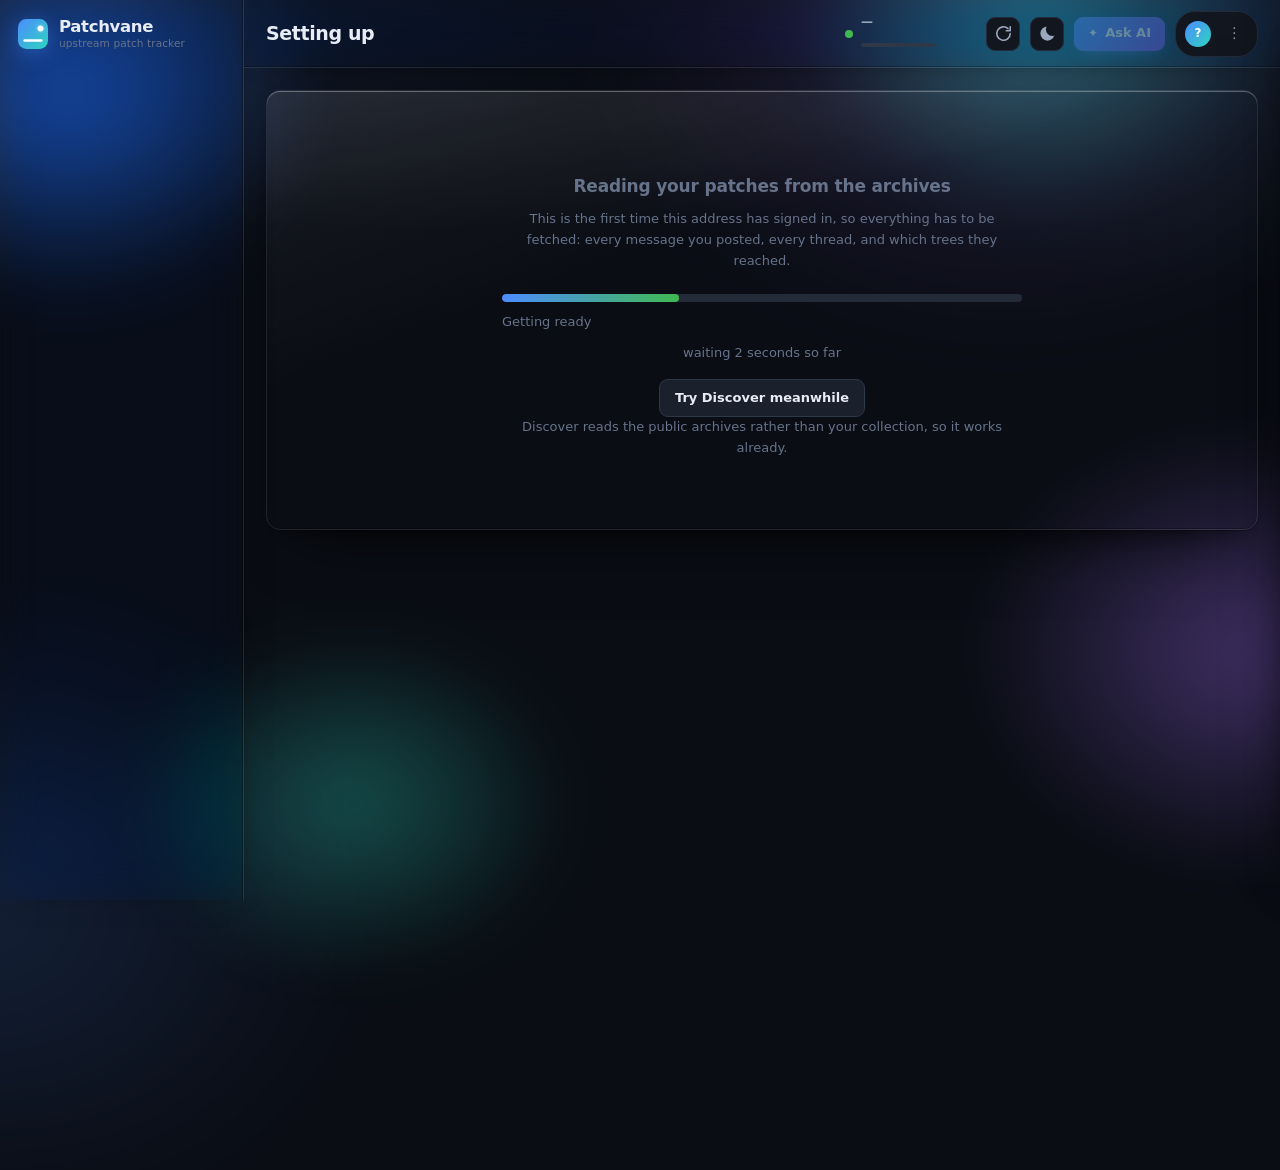
==== commit f0ee2529: "Draw the theme and refresh buttons so they can move The theme button was a moon character and the re" ====
--- a/web/index.html
+++ b/web/index.html
@@ -67,8 +67,37 @@
         </span>
       </div>
 
-      <button class="iconbtn" id="refresh" title="Collect fresh data">&#8635;</button>
-      <button class="iconbtn" id="theme" title="Switch theme">&#9789;</button>
+      <!-- Drawn rather than set in a glyph so the two states can be the
+           same shape moving: the arrow turns through the collection, and
+           the moon opens into a sun.  Both are decorative -- the button
+           says what it does. -->
+      <button class="iconbtn cyc" id="refresh" title="Collect fresh data"
+              aria-label="Collect fresh data">
+        <svg viewBox="0 0 24 24" aria-hidden="true" focusable="false">
+          <path class="ring" d="M20.5 12a8.5 8.5 0 1 1-2.49-6.01"/>
+          <path class="tip" d="M20.5 3.5v5h-5"/>
+        </svg>
+      </button>
+      <button class="iconbtn sunmoon" id="theme" title="Switch theme"
+              aria-label="Switch theme">
+        <svg viewBox="0 0 24 24" aria-hidden="true" focusable="false">
+          <mask id="bite">
+            <rect x="0" y="0" width="24" height="24" fill="#fff"/>
+            <circle class="bit" cx="18" cy="7" r="8" fill="#000"/>
+          </mask>
+          <circle class="orb" cx="12" cy="12" r="9" mask="url(#bite)"/>
+          <g class="rays">
+            <line x1="12" y1="1.6" x2="12" y2="4.2"/>
+            <line x1="12" y1="19.8" x2="12" y2="22.4"/>
+            <line x1="1.6" y1="12" x2="4.2" y2="12"/>
+            <line x1="19.8" y1="12" x2="22.4" y2="12"/>
+            <line x1="4.6" y1="4.6" x2="6.4" y2="6.4"/>
+            <line x1="17.6" y1="17.6" x2="19.4" y2="19.4"/>
+            <line x1="4.6" y1="19.4" x2="6.4" y2="17.6"/>
+            <line x1="17.6" y1="6.4" x2="19.4" y2="4.6"/>
+          </g>
+        </svg>
+      </button>
       <button class="aibtn" id="aibtn" title="Ask the assistant">
         <span class="sparkle">&#10022;</span><span class="btnlb">Ask AI</span></button>
 
--- a/web/style.css
+++ b/web/style.css
@@ -597,6 +597,80 @@
 .iconbtn:hover { background: var(--panel-2); color: var(--ink); border-color: var(--line-2); }
 .iconbtn.spin { animation: spin var(--t-loop) linear infinite; color: var(--blue); }
 @keyframes spin { to { transform: rotate(360deg); } }
+
+/* The two drawn buttons.  Both inherit the button's colour, so they pick
+   up the hover and the .spin blue without being told about either. */
+.iconbtn svg { width: 19px; height: 19px; display: block; overflow: visible; }
+
+/* Collect fresh.  A click turns it once, under spring easing, so the
+   button answers before the server does; a run that is actually going
+   turns it for as long as it lasts.  The arc grows a little as it goes,
+   which reads as effort rather than as a loading spinner. */
+.cyc svg { fill: none; stroke: currentColor; stroke-width: 2;
+  stroke-linecap: round; stroke-linejoin: round;
+  transform-origin: 50% 50%;
+  transition: transform var(--t-slow) var(--ease-spring); }
+.cyc:hover svg { transform: rotate(-32deg); }
+.cyc:active svg { transition: transform var(--t-quick) ease-out; }
+.cyc .ring { stroke-dasharray: 46; stroke-dashoffset: 0;
+  transition: stroke-dashoffset var(--t-slow) var(--ease); }
+.cyc:hover .ring { stroke-dashoffset: 4; }
+.cyc.turn svg { animation: oneturn 760ms var(--ease-spring); }
+@keyframes oneturn { from { transform: rotate(0); }
+                     to   { transform: rotate(360deg); } }
+/* While a collection is running the whole button stops turning and the
+   drawing turns instead, so the border and the badge stay still. */
+.iconbtn.cyc.spin { animation: none; }
+.cyc.spin svg { animation: spin 1.1s linear infinite; transition: none; }
+.cyc.spin .ring { stroke-dashoffset: 12; }
+
+/* Theme.  One circle the whole way through: the bite slides off its edge
+   and the disc shrinks to a core while the rays swing out.  Nothing is
+   swapped for anything, which is why it reads as the moon becoming the
+   sun rather than as two icons crossfading. */
+/* Its own curve rather than --ease-spring.  The spring is tuned for
+   something appearing and is almost finished a third of the way through;
+   on a shape that is being watched the whole way, that reads as a jump
+   followed by a long settle.  This one holds back at the start, does the
+   work in the middle, and overshoots once at the end. */
+.sunmoon { --morph: 540ms; --swing: cubic-bezier(.62, -0.2, .25, 1.24); }
+.sunmoon svg { overflow: visible; }
+.sunmoon .orb { fill: currentColor;
+  transition: r var(--morph) var(--swing); }
+.sunmoon .bit {
+  transition: cx var(--morph) var(--swing),
+              cy var(--morph) var(--swing),
+              r var(--morph) var(--swing); }
+/* The rays swing round with the disc and fade in over the back half, so
+   they arrive as the crescent is closing rather than crossing it. */
+.sunmoon .rays { stroke: currentColor; stroke-width: 2;
+  stroke-linecap: round; transform-origin: 12px 12px;
+  transform: rotate(-58deg) scale(.32); opacity: 0;
+  transition: transform var(--morph) var(--swing),
+              opacity calc(var(--morph) * .55) var(--ease)
+                calc(var(--morph) * .3); }
+/* Only while a theme is actually changing.  Left on permanently every
+   hover would crossfade too, and a button that takes half a second to
+   admit the pointer is on it feels broken. */
+html.tinting, html.tinting body,
+html.tinting .panel, html.tinting .kpi, html.tinting .shell,
+html.tinting .side, html.tinting .topbar, html.tinting td,
+html.tinting th, html.tinting .pill, html.tinting .btn {
+  transition: background-color var(--t-slow) var(--ease),
+              border-color var(--t-slow) var(--ease),
+              color var(--t-slow) var(--ease) !important;
+}
+
+/* The sun end: the bite leaves the disc, the disc pulls in, the rays come
+   round.  Driven by a class the script puts on the button rather than by
+   the theme on <html>, because the theme changes inside a view transition
+   and anything keyed off it is frozen under the crossfade. */
+.sunmoon.sun .orb { r: 5.2px; }
+.sunmoon.sun .bit { cx: 28px; cy: -2px; r: 8px; }
+.sunmoon.sun .rays { transform: rotate(0) scale(1); opacity: 1; }
+/* A moment of warmth on the way, so the switch has a colour to it and is
+   not only a shape change. */
+.sunmoon.flip { color: var(--amber); }
 
 .aibtn {
   display: flex; align-items: center; gap: 7px; height: 34px; padding: 0 14px;
